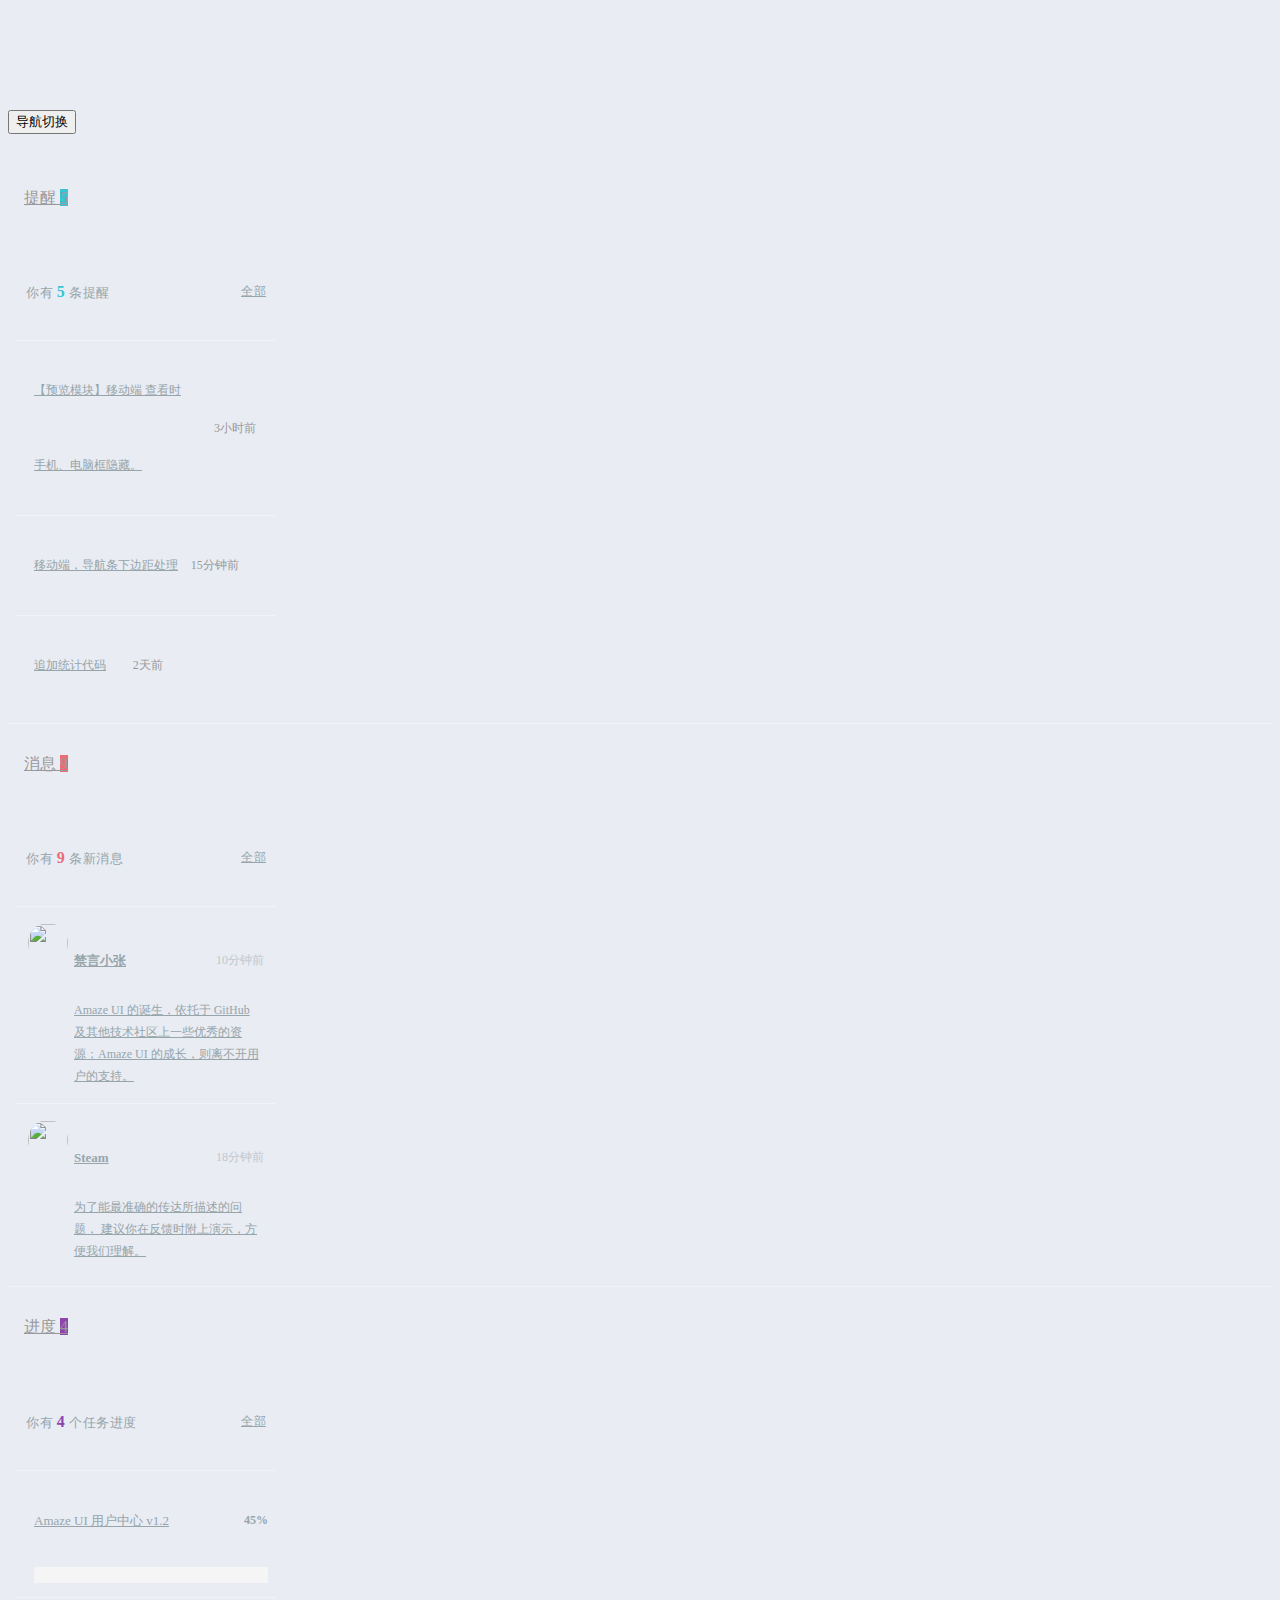
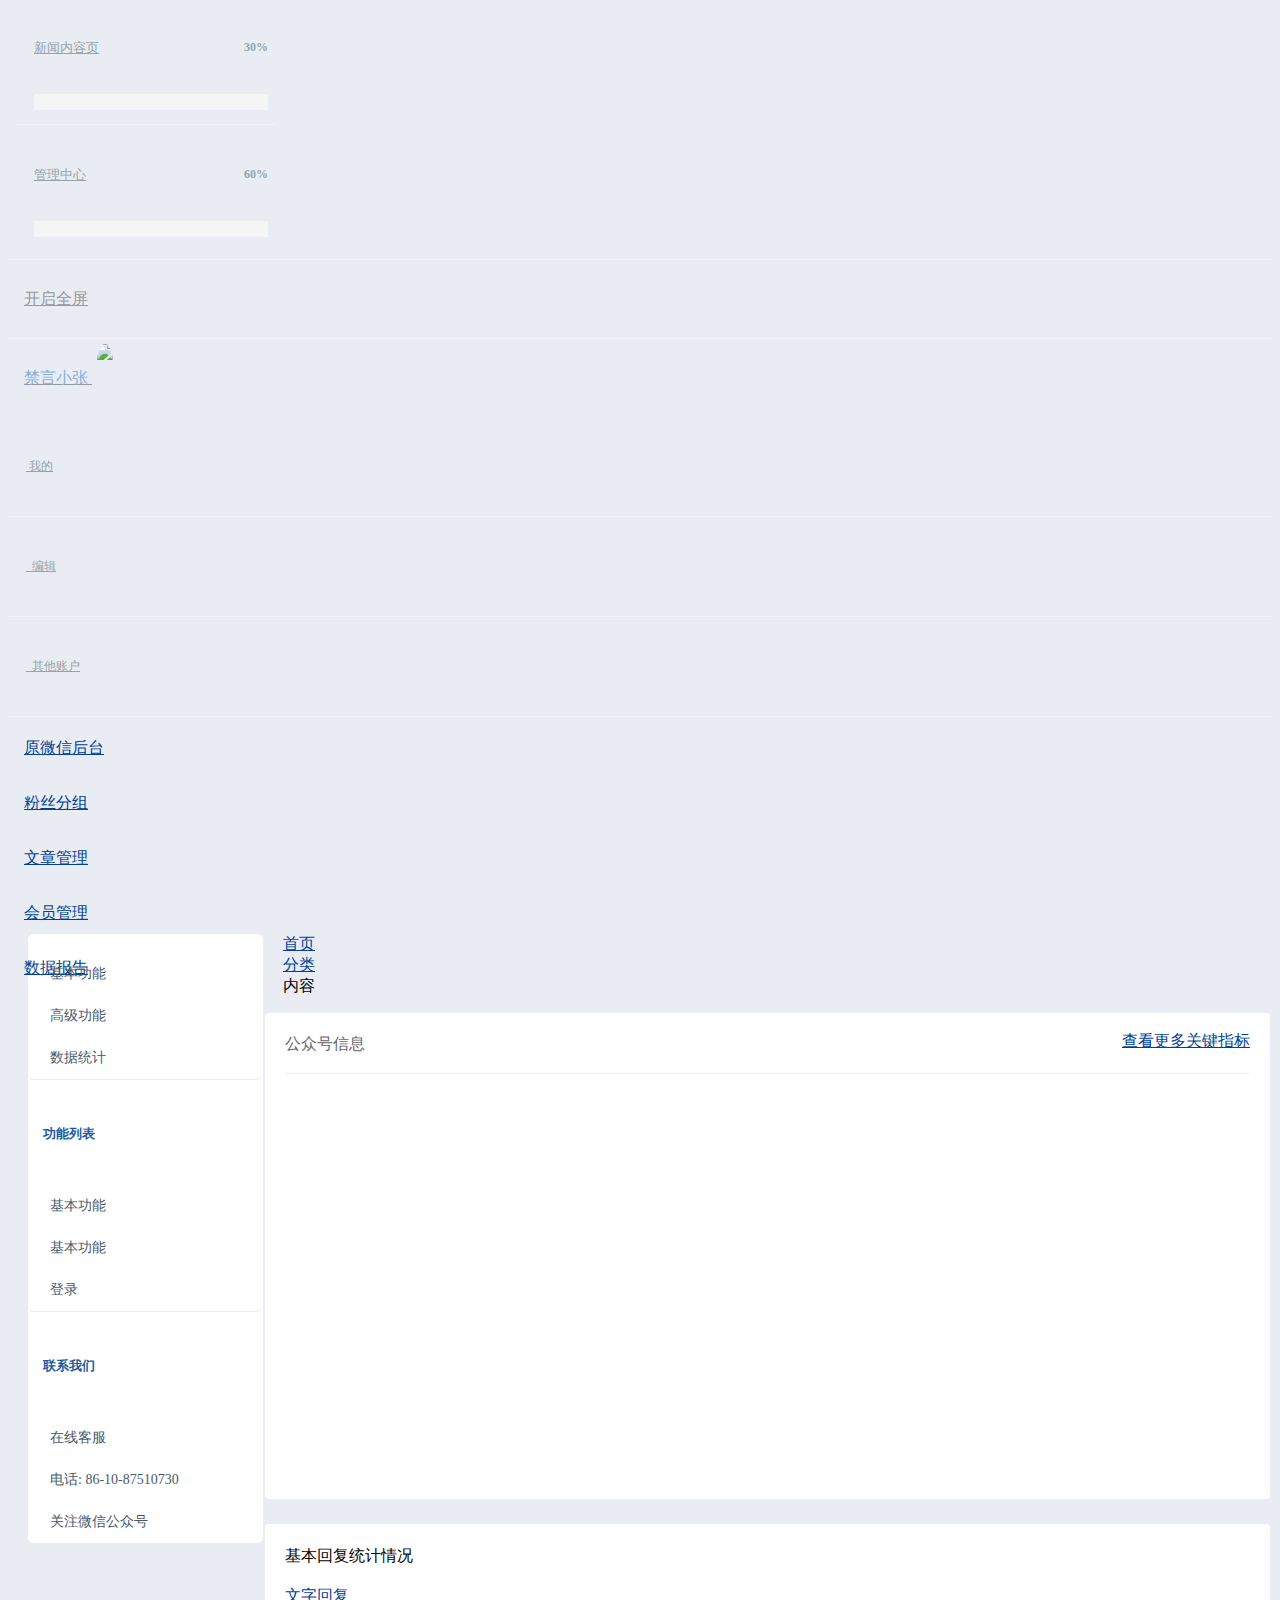
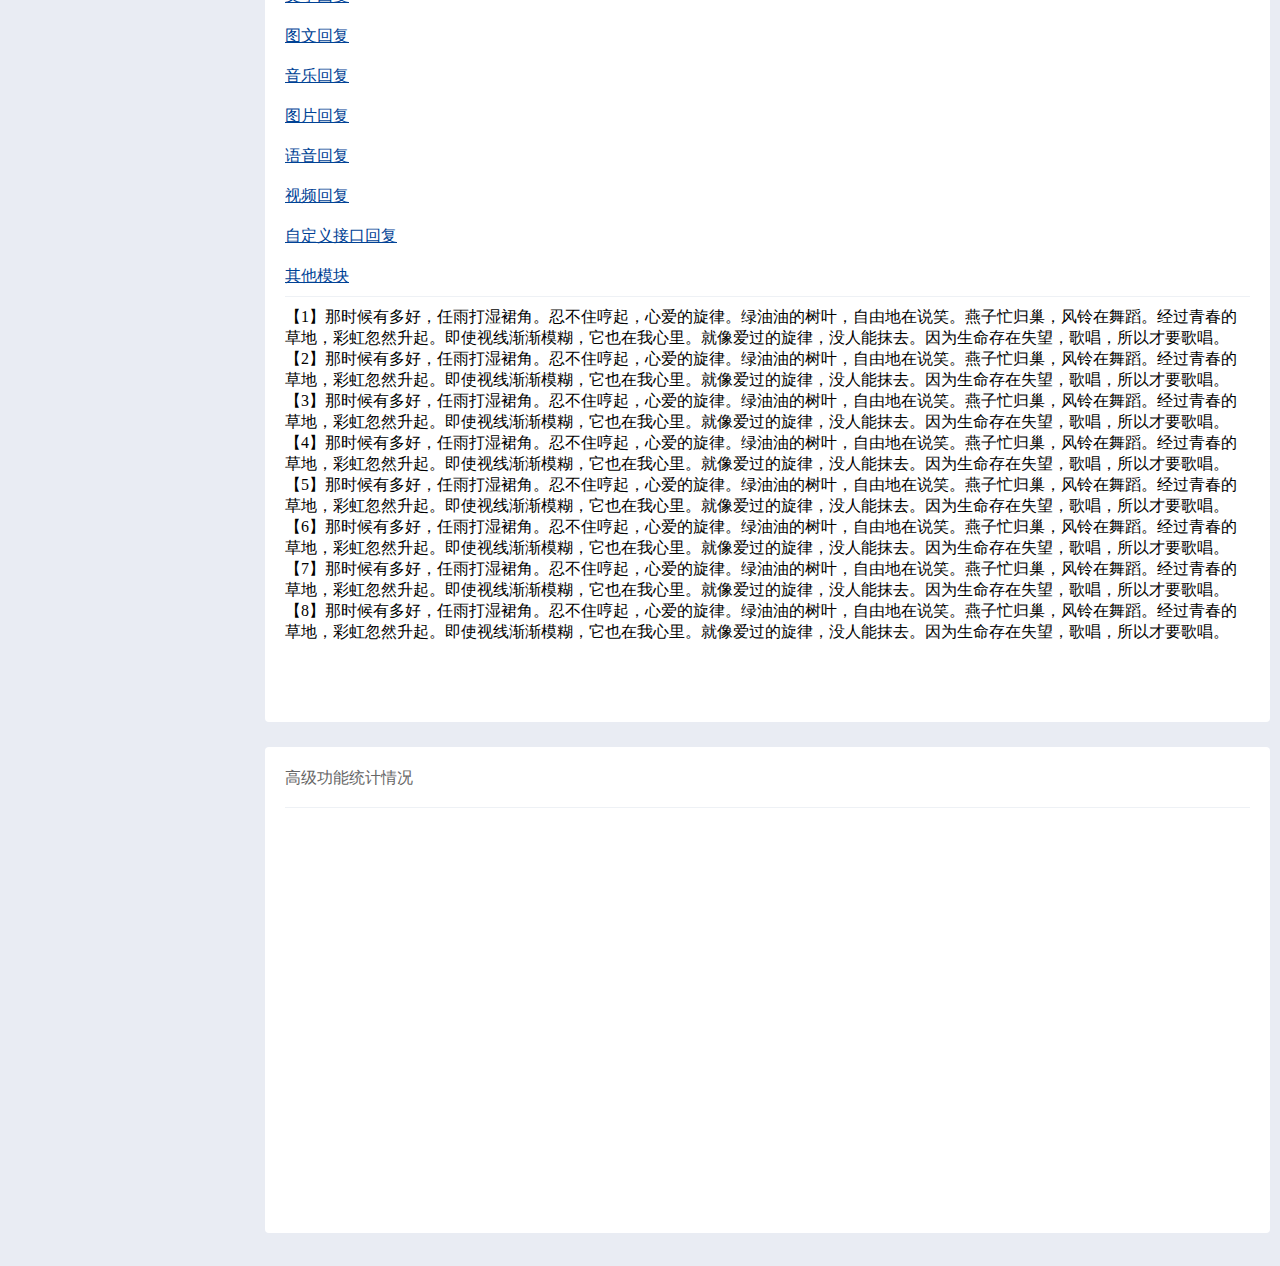
==== admin/index.html @ 41ed24cd "细节调整" ====
<!doctype html>
<html>

	<head>
		<meta charset="utf-8">
		<meta http-equiv="X-UA-Compatible" content="IE=edge">
		<title>Amaze UI Admin index Examples</title>
		<meta name="description" content="这是一个 index 页面">
		<meta name="keywords" content="index">
		<meta name="viewport" content="width=device-width, initial-scale=1">
		<meta name="renderer" content="webkit">
		<meta http-equiv="Cache-Control" content="no-siteapp" />
		<link rel="icon" type="image/png" href="assets/i/favicon.png">
		<link rel="apple-touch-icon-precomposed" href="assets/i/app-icon72x72@2x.png">
		<meta name="apple-mobile-web-app-title" content="Amaze UI" />
		<link rel="stylesheet" href="assets/css/amazeui.min.css" />
		<link rel="stylesheet" href="assets/css/admin.css">
		<link rel="stylesheet" href="assets/css/app.css">
		<script src="assets/js/echarts.min.js"></script>
		<style>
			.tpl-page-header-fixed {
				margin-top: 122px;
			}
			
			.nav-list-style {
				height: 52px;
				line-height: 52px;
			}
			
			.am-nav>li>a {
				position: relative;
				display: block;
				padding: .1em 1em;
				border-radius: 0;
				font-size: 16px;
			}
			
			.am-nav>li>a:hover {
				color: #004295;
				/*background-color: #3598dc;*/
				border-bottom: 3px solid #1A5BA1;
			}
			
			.tpl-left-nav-wrapper {
				background-color: white;
				margin-top: 20px;
				border-bottom: 1px solid #eee;
				box-shadow: inset 0 1px 0 rgba(255, 255, 255, 0.1);
				border-bottom-left-radius: inherit;
				border-bottom-right-radius: inherit;
			}
			
			.tpl-left-nav {}
			
			.tpl-left-nav-title {}
			
			.am-tabs-default .am-tabs-nav {
				line-height: 40px;
				background-color: white;
			}
		</style>
	</head>

	<body data-type="index">

		<header class="am-topbar  admin-header">
			<div class="am-topbar-brand">
				<a href="javascript:;" class="tpl-logo">
					<img src="assets/img/logo.png" alt="">
				</a>
			</div>
			<div class="am-icon-list tpl-header-nav-hover-ico am-fl am-margin-right">

			</div>

			<button class="am-topbar-btn am-topbar-toggle am-btn am-btn-sm am-btn-success am-show-sm-only" data-am-collapse="{target: '#topbar-collapse'}"><span class="am-sr-only">导航切换</span> <span class="am-icon-bars"></span></button>

			<div class="am-collapse am-topbar-collapse" id="topbar-collapse">

				<ul class="am-nav am-nav-pills am-topbar-nav am-topbar-right admin-header-list tpl-header-list">
					<li class="am-dropdown" data-am-dropdown data-am-dropdown-toggle>
						<a class="am-dropdown-toggle tpl-header-list-link" href="javascript:;">
							<span class="am-icon-bell-o"></span> 提醒 <span class="am-badge tpl-badge-success am-round">5</span></span>
						</a>
						<ul class="am-dropdown-content tpl-dropdown-content">
							<li class="tpl-dropdown-content-external">
								<h3>你有 <span class="tpl-color-success">5</span> 条提醒</h3>
								<a href="###">全部</a>
							</li>
							<li class="tpl-dropdown-list-bdbc">
								<a href="#" class="tpl-dropdown-list-fl"><span class="am-icon-btn am-icon-plus tpl-dropdown-ico-btn-size tpl-badge-success"></span> 【预览模块】移动端 查看时 手机、电脑框隐藏。</a>
								<span class="tpl-dropdown-list-fr">3小时前</span>
							</li>
							<li class="tpl-dropdown-list-bdbc">
								<a href="#" class="tpl-dropdown-list-fl"><span class="am-icon-btn am-icon-check tpl-dropdown-ico-btn-size tpl-badge-danger"></span> 移动端，导航条下边距处理</a>
								<span class="tpl-dropdown-list-fr">15分钟前</span>
							</li>
							<li class="tpl-dropdown-list-bdbc">
								<a href="#" class="tpl-dropdown-list-fl"><span class="am-icon-btn am-icon-bell-o tpl-dropdown-ico-btn-size tpl-badge-warning"></span> 追加统计代码</a>
								<span class="tpl-dropdown-list-fr">2天前</span>
							</li>
						</ul>
					</li>
					<li class="am-dropdown" data-am-dropdown data-am-dropdown-toggle>
						<a class="am-dropdown-toggle tpl-header-list-link" href="javascript:;">
							<span class="am-icon-comment-o"></span> 消息 <span class="am-badge tpl-badge-danger am-round">9</span></span>
						</a>
						<ul class="am-dropdown-content tpl-dropdown-content">
							<li class="tpl-dropdown-content-external">
								<h3>你有 <span class="tpl-color-danger">9</span> 条新消息</h3>
								<a href="###">全部</a>
							</li>
							<li>
								<a href="#" class="tpl-dropdown-content-message">
									<span class="tpl-dropdown-content-photo">
                      <img src="assets/img/user02.png" alt=""> </span>
									<span class="tpl-dropdown-content-subject">
                      <span class="tpl-dropdown-content-from"> 禁言小张 </span>
									<span class="tpl-dropdown-content-time">10分钟前 </span>
									</span>
									<span class="tpl-dropdown-content-font"> Amaze UI 的诞生，依托于 GitHub 及其他技术社区上一些优秀的资源；Amaze UI 的成长，则离不开用户的支持。 </span>
								</a>
								<a href="#" class="tpl-dropdown-content-message">
									<span class="tpl-dropdown-content-photo">
                      <img src="assets/img/user03.png" alt=""> </span>
									<span class="tpl-dropdown-content-subject">
                      <span class="tpl-dropdown-content-from"> Steam </span>
									<span class="tpl-dropdown-content-time">18分钟前</span>
									</span>
									<span class="tpl-dropdown-content-font"> 为了能最准确的传达所描述的问题， 建议你在反馈时附上演示，方便我们理解。 </span>
								</a>
							</li>

						</ul>
					</li>
					<li class="am-dropdown" data-am-dropdown data-am-dropdown-toggle>
						<a class="am-dropdown-toggle tpl-header-list-link" href="javascript:;">
							<span class="am-icon-calendar"></span> 进度 <span class="am-badge tpl-badge-primary am-round">4</span></span>
						</a>
						<ul class="am-dropdown-content tpl-dropdown-content">
							<li class="tpl-dropdown-content-external">
								<h3>你有 <span class="tpl-color-primary">4</span> 个任务进度</h3>
								<a href="###">全部</a>
							</li>
							<li>
								<a href="javascript:;" class="tpl-dropdown-content-progress">
									<span class="task">
                        <span class="desc">Amaze UI 用户中心 v1.2 </span>
									<span class="percent">45%</span>
									</span>
									<span class="progress">
                        <div class="am-progress tpl-progress am-progress-striped"><div class="am-progress-bar am-progress-bar-success" style="width:45%"></div></div>
                    </span>
								</a>
							</li>
							<li>
								<a href="javascript:;" class="tpl-dropdown-content-progress">
									<span class="task">
                        <span class="desc">新闻内容页 </span>
									<span class="percent">30%</span>
									</span>
									<span class="progress">
                       <div class="am-progress tpl-progress am-progress-striped"><div class="am-progress-bar am-progress-bar-secondary" style="width:30%"></div></div>
                    </span>
								</a>
							</li>
							<li>
								<a href="javascript:;" class="tpl-dropdown-content-progress">
									<span class="task">
                        <span class="desc">管理中心 </span>
									<span class="percent">60%</span>
									</span>
									<span class="progress">
                        <div class="am-progress tpl-progress am-progress-striped"><div class="am-progress-bar am-progress-bar-warning" style="width:60%"></div></div>
                    </span>
								</a>
							</li>

						</ul>
					</li>
					<li class="am-hide-sm-only">
						<a href="javascript:;" id="admin-fullscreen" class="tpl-header-list-link"><span class="am-icon-arrows-alt"></span> <span class="admin-fullText">开启全屏</span></a>
					</li>

					<li class="am-dropdown" data-am-dropdown data-am-dropdown-toggle>
						<a class="am-dropdown-toggle tpl-header-list-link" href="javascript:;">
							<span class="tpl-header-list-user-nick">禁言小张</span><span class="tpl-header-list-user-ico"> <img src="assets/img/user01.png"></span>
						</a>
						<ul class="am-dropdown-content">
							<li>
								<a href="#"><span class="am-icon-user-secret"></span>&nbsp;我的</a>
							</li>
							<li>
								<a href="#"><span class="am-icon-cog"></span>&nbsp; 编辑</a>
							</li>
							<li>
								<a href="#"><span class="am-icon-users"></span>&nbsp; 其他账户</a>
							</li>
						</ul>
					</li>
					<li>
						<a href="###" class="tpl-header-list-link"><span class="am-icon-sign-out tpl-header-list-ico-out-size"></span></a>
					</li>
				</ul>

				<!--nav-->
				<div class="nav-contain">
					<div class="nav-inner">
						<ul class="am-nav  am-u-md-12 am-topbar-brand am-nav-pills nav-list-style">
							<li class="">
								<a href="../index.html">原微信后台</a>
							</li>
							<li>
								<a href="#">粉丝分组</a>

							</li>
							<li>
								<a href="./example.html">文章管理</a>
							</li>
							<li>
								<a href="./solution.html">会员管理</a>
							</li>
							<li>
								<a href="./news.html">数据报告</a>
								<!-- sub-menu start-->

								<!-- sub-menu end-->
							</li>

						</ul>
					</div>
				</div>
				<!--nav-->
			</div>

		</header>

		<div class="tpl-page-container tpl-page-header-fixed">
			<div class=" tpl-left-nav tpl-left-nav-hover">
				<div class="tpl-left-nav-wrapper">

					<div class="tpl-left-nav-list">
						<ul class="tpl-left-nav-menu">
							<li class="tpl-left-nav-item">
								<a href="javascript:;" class="nav-link tpl-left-nav-link-list">
									<i class="am-icon-gears" style="color: #3774AD;"></i>
									<span>基本功能</span>
									<i class="am-icon-angle-right tpl-left-nav-more-ico am-fr am-margin-right"></i>
								</a>
								<ul class="tpl-left-nav-sub-menu">
									<li>
										<a href="table-font-list.html">
											<i class="am-icon-file-text-o" style="color: #1283c8;"></i>
											<span>文字回复</span>

										</a>
										<a href="table-font-list.html">
											<i class="am-icon-paste" style="color: #1283c8;"></i>
											<span>图文回复</span>

										</a>
										<a href="table-font-list.html">
											<i class="am-icon-music" style="color: #1283c8;"></i>
											<span>音乐回复</span>

										</a>
										<a href="table-font-list.html">
											<i class="am-icon-file-image-o" style="color: #1283c8;"></i>
											<span>图片回复</span>

										</a>
										<a href="table-font-list.html">
											<i class="am-icon-file-audio-o" style="color: #1283c8;"></i>
											<span>语音回复</span>

										</a>
										<a href="table-font-list.html">
											<i class="am-icon-file-movie-o" style="color: #1283c8;"></i>
											<span>视频回复</span>

										</a>
										<a href="table-font-list.html">
											<i class="am-icon-gear" style="color: #1283c8;"></i>
											<span>自定义接口回复</span>

										</a>
										<a href="table-font-list.html">
											<i class="am-icon-table" style="color: #1283c8;"></i>
											<span>文字表格</span>

										</a>

									</li>
								</ul>
							</li>

							<li class="tpl-left-nav-item">
								<a href="javascript:;" class="nav-link tpl-left-nav-link-list">
									<i class="am-icon-suitcase" style="color: #3774AD;"></i>
									<span>高级功能</span>
									<i class="am-icon-angle-right tpl-left-nav-more-ico am-fr am-margin-right"></i>
								</a>
								<ul class="tpl-left-nav-sub-menu">
									<li>
										<a href="table-font-list.html">
											<i class="am-icon-file-text-o"></i>
											<span>文字回复</span>

										</a>
										<a href="table-font-list.html">
											<i class="am-icon-paste"></i>
											<span>图文回复</span>

										</a>
										<a href="table-font-list.html">
											<i class="am-icon-music"></i>
											<span>音乐回复</span>

										</a>
										<a href="table-font-list.html">
											<i class="am-icon-file-image-o"></i>
											<span>图片回复</span>

										</a>
										<a href="table-font-list.html">
											<i class="am-icon-file-audio-o"></i>
											<span>语音回复</span>

										</a>
										<a href="table-font-list.html">
											<i class="am-icon-file-movie-o"></i>
											<span>视频回复</span>

										</a>
										<a href="table-font-list.html">
											<i class="am-icon-gear"></i>
											<span>自定义接口回复</span>

										</a>
										<a href="table-font-list.html">
											<i class="am-icon-table"></i>
											<span>文字表格</span>

										</a>

									</li>
								</ul>
							</li>

							<li class="tpl-left-nav-item">
								<a href="login.html" class="nav-link tpl-left-nav-link-list">
									<i class="am-icon-pie-chart" style="color: #3774AD;"></i>
									<span>数据统计</span>

								</a>
							</li>
						</ul>
					</div>
				</div>
				<div class="tpl-left-nav-wrapper">
					<div class="tpl-left-nav-title">
						功能列表
					</div>
					<div class="tpl-left-nav-list">
						<ul class="tpl-left-nav-menu">
							<li class="tpl-left-nav-item">
								<a href="javascript:;" class="nav-link tpl-left-nav-link-list">
									<i class="am-icon-gears"></i>
									<span>基本功能</span>
									<i class="am-icon-angle-right tpl-left-nav-more-ico am-fr am-margin-right"></i>
								</a>
								<ul class="tpl-left-nav-sub-menu">
									<li>
										<a href="table-font-list.html">
											<i class="am-icon-file-text-o"></i>
											<span>文字回复</span>

										</a>
										<a href="table-font-list.html">
											<i class="am-icon-paste"></i>
											<span>图文回复</span>

										</a>
										<a href="table-font-list.html">
											<i class="am-icon-music"></i>
											<span>音乐回复</span>

										</a>
										<a href="table-font-list.html">
											<i class="am-icon-file-image-o"></i>
											<span>图片回复</span>

										</a>
										<a href="table-font-list.html">
											<i class="am-icon-file-audio-o"></i>
											<span>语音回复</span>

										</a>
										<a href="table-font-list.html">
											<i class="am-icon-file-movie-o"></i>
											<span>视频回复</span>

										</a>
										<a href="table-font-list.html">
											<i class="am-icon-gear"></i>
											<span>自定义接口回复</span>

										</a>
										<a href="table-font-list.html">
											<i class="am-icon-table"></i>
											<span>文字表格</span>

										</a>

									</li>
								</ul>
							</li>

							<li class="tpl-left-nav-item">
								<a href="javascript:;" class="nav-link tpl-left-nav-link-list">
									<i class="am-icon-gears"></i>
									<span>基本功能</span>
									<i class="am-icon-angle-right tpl-left-nav-more-ico am-fr am-margin-right"></i>
								</a>
								<ul class="tpl-left-nav-sub-menu">
									<li>
										<a href="table-font-list.html">
											<i class="am-icon-file-text-o"></i>
											<span>文字回复</span>

										</a>
										<a href="table-font-list.html">
											<i class="am-icon-paste"></i>
											<span>图文回复</span>

										</a>
										<a href="table-font-list.html">
											<i class="am-icon-music"></i>
											<span>音乐回复</span>

										</a>
										<a href="table-font-list.html">
											<i class="am-icon-file-image-o"></i>
											<span>图片回复</span>

										</a>
										<a href="table-font-list.html">
											<i class="am-icon-file-audio-o"></i>
											<span>语音回复</span>

										</a>
										<a href="table-font-list.html">
											<i class="am-icon-file-movie-o"></i>
											<span>视频回复</span>

										</a>
										<a href="table-font-list.html">
											<i class="am-icon-gear"></i>
											<span>自定义接口回复</span>

										</a>
										<a href="table-font-list.html">
											<i class="am-icon-table"></i>
											<span>文字表格</span>

										</a>

									</li>
								</ul>
							</li>

							<li class="tpl-left-nav-item">
								<a href="login.html" class="nav-link tpl-left-nav-link-list">
									<i class="am-icon-key"></i>
									<span>登录</span>

								</a>
							</li>
						</ul>
					</div>
				</div>

				<div class="tpl-left-nav-wrapper">
					<div class="tpl-left-nav-title">
						联系我们
					</div>
					<div class="tpl-left-nav-list">
						<ul class="tpl-left-nav-menu">
							<li class="tpl-left-nav-item">
								<a href="javascript:;" class="nav-link tpl-left-nav-link-list">
									<i class="am-icon-stethoscope am-success" style="color:#44b549 ;"></i>
									<span>在线客服</span>
									<i class="am-icon-angle-right tpl-left-nav-more-ico am-fr am-margin-right"></i>
								</a>

							</li>

							<li class="tpl-left-nav-item">
								<a href="javascript:;" class="nav-link tpl-left-nav-link-list">
									<i class="am-icon-phone-square am-secondary" style="color: #0171bc;"></i>
									<span>电话: 86-10-87510730 </span>
									<i class="am-icon-angle-right tpl-left-nav-more-ico am-fr am-margin-right"></i>
								</a>

							</li>
							<li class="tpl-left-nav-item">
								<a href="javascript:;" class="nav-link tpl-left-nav-link-list am-success ">
									<i class="am-success am-icon-weixin " style="color:#44b549;"></i>
									<span>关注微信公众号</span>
									<i class="am-icon-angle-right tpl-left-nav-more-ico am-fr am-margin-right"></i>
								</a>

							</li>

							</li>
						</ul>
					</div>
				</div>

			</div>

			<div class="tpl-content-wrapper">

				<ol class="am-breadcrumb">
					<li>
						<a href="#" class="am-icon-home">首页</a>
					</li>
					<li>
						<a href="#">分类</a>
					</li>
					<li class="am-active">内容</li>
				</ol>

				<!--内容区域第一块-->
				<div class="row">
					<div class="am-u-md-12 am-u-sm-12 row-mb">
						<div class="tpl-portlet">
							<div class="tpl-portlet-title">
								<div class="tpl-caption  ">
									<i class="am-icon-wechat" style="color:#44b549;"></i>
									<span> 公众号信息</span>
								</div>
								<div class="actions">
									<ul class="">
										<li>
											<a href="">查看更多关键指标 <i class="am-icon-angle-right fa-lg"></i></a>
										</li>

									</ul>
								</div>
							</div>

							<!--统计图表插入点-->
							<div class="form-content" style="height: 400px;">

							</div>
							<!--统计图表插入点-->
						</div>
					</div>

				</div>
				<!--内容区域第一块-->

				<!--内容区域第二块-->
					<div class="row">
					<div class="am-u-md-12 am-u-sm-12 row-mb">
						<div class="tpl-portlet">
							<div class="">
								<div class="  ">

								</div>
								<div data-am-widget="tabs" class="am-tabs am-tabs-default ">
									<ul class="am-tabs-nav am-cf tpl-portlet-title ">
										<li class="am-active am-text-left">
											<i class="am-icon-commenting" style="color:#44b549;"></i>
											<span>基本回复统计情况</span>
										</li>
										<li class="am-active">
											<a href="[data-tab-panel-0]">文字回复</a>
										</li>
										<li class="">
											<a href="[data-tab-panel-1]">图文回复</a>
										</li>
										<li class="">
											<a href="[data-tab-panel-2]">音乐回复</a>
										</li>
										<li class="">
											<a href="[data-tab-panel-3]">图片回复</a>
										</li>
										<li class="">
											<a href="[data-tab-panel-4]">语音回复</a>
										</li>
										<li class="">
											<a href="[data-tab-panel-5]">视频回复</a>
										</li>
										<li class="">
											<a href="[data-tab-panel-6]">自定义接口回复</a>
										</li>
										<li class="">
											<a href="[data-tab-panel-7]">其他模块</a>
										</li>
									</ul>
									<div class="am-tabs-bd " style="height: 400px; border: none;">
										<div data-tab-panel-0 class="am-tab-panel am-active">
											【1】那时候有多好，任雨打湿裙角。忍不住哼起，心爱的旋律。绿油油的树叶，自由地在说笑。燕子忙归巢，风铃在舞蹈。经过青春的草地，彩虹忽然升起。即使视线渐渐模糊，它也在我心里。就像爱过的旋律，没人能抹去。因为生命存在失望，歌唱，所以才要歌唱。
										</div>
										<div data-tab-panel-1 class="am-tab-panel ">
											【2】那时候有多好，任雨打湿裙角。忍不住哼起，心爱的旋律。绿油油的树叶，自由地在说笑。燕子忙归巢，风铃在舞蹈。经过青春的草地，彩虹忽然升起。即使视线渐渐模糊，它也在我心里。就像爱过的旋律，没人能抹去。因为生命存在失望，歌唱，所以才要歌唱。
										</div>
										<div data-tab-panel-2 class="am-tab-panel ">
											【3】那时候有多好，任雨打湿裙角。忍不住哼起，心爱的旋律。绿油油的树叶，自由地在说笑。燕子忙归巢，风铃在舞蹈。经过青春的草地，彩虹忽然升起。即使视线渐渐模糊，它也在我心里。就像爱过的旋律，没人能抹去。因为生命存在失望，歌唱，所以才要歌唱。
										</div>
										<div data-tab-panel-3 class="am-tab-panel ">
											【4】那时候有多好，任雨打湿裙角。忍不住哼起，心爱的旋律。绿油油的树叶，自由地在说笑。燕子忙归巢，风铃在舞蹈。经过青春的草地，彩虹忽然升起。即使视线渐渐模糊，它也在我心里。就像爱过的旋律，没人能抹去。因为生命存在失望，歌唱，所以才要歌唱。
										</div>
										<div data-tab-panel-4 class="am-tab-panel ">
											【5】那时候有多好，任雨打湿裙角。忍不住哼起，心爱的旋律。绿油油的树叶，自由地在说笑。燕子忙归巢，风铃在舞蹈。经过青春的草地，彩虹忽然升起。即使视线渐渐模糊，它也在我心里。就像爱过的旋律，没人能抹去。因为生命存在失望，歌唱，所以才要歌唱。
										</div>
										<div data-tab-panel-5 class="am-tab-panel ">
											【6】那时候有多好，任雨打湿裙角。忍不住哼起，心爱的旋律。绿油油的树叶，自由地在说笑。燕子忙归巢，风铃在舞蹈。经过青春的草地，彩虹忽然升起。即使视线渐渐模糊，它也在我心里。就像爱过的旋律，没人能抹去。因为生命存在失望，歌唱，所以才要歌唱。
										</div>
										<div data-tab-panel-6 class="am-tab-panel ">
											【7】那时候有多好，任雨打湿裙角。忍不住哼起，心爱的旋律。绿油油的树叶，自由地在说笑。燕子忙归巢，风铃在舞蹈。经过青春的草地，彩虹忽然升起。即使视线渐渐模糊，它也在我心里。就像爱过的旋律，没人能抹去。因为生命存在失望，歌唱，所以才要歌唱。
										</div>
										<div data-tab-panel-7 class="am-tab-panel ">
											【8】那时候有多好，任雨打湿裙角。忍不住哼起，心爱的旋律。绿油油的树叶，自由地在说笑。燕子忙归巢，风铃在舞蹈。经过青春的草地，彩虹忽然升起。即使视线渐渐模糊，它也在我心里。就像爱过的旋律，没人能抹去。因为生命存在失望，歌唱，所以才要歌唱。
										</div>

									</div>
								</div>
							</div>
						</div>

					</div>
					
				</div>
                <!--内容区域第二块-->
	
				
				
				
				<!--内容区域第三块-->
                    <div class="row">
					<div class="am-u-md-12 am-u-sm-12 row-mb">
						<div class="tpl-portlet">
							<div class="tpl-portlet-title">
								<div class="tpl-caption  ">
									<i class="am-icon-suitcase" style="color:#44b549;"></i>
									<span> 高级功能统计情况</span>
								</div>
								
							</div>

							<!--统计图表插入点-->
							<div class="form-content" style="height: 400px;">

							</div>
							<!--统计图表插入点-->
						</div>
					</div>

				</div>
				<!--内容区域第三块-->
				
			</div>

		</div>

		<script src="assets/js/jquery.min.js"></script>
		<script src="assets/js/amazeui.min.js"></script>
		<script src="assets/js/iscroll.js"></script>
		<script src="assets/js/app.js"></script>
	</body>

</html>
---- admin/assets/css/app.css ----
/* Write your styles */

html,
body {
    background: #e9ecf3;
    overflow: inherit;
}

ul,
li {
    margin: 0;
    padding: 0;
    list-style: none;
}

input {
    border: none;
}

a {
    color: #004295;
}

a:hover {
    cursor: pointer;
    color: #23527c;
}

.am-breadcrumb {
    padding: 0;
    margin-top: 10px;
}

.am-topbar-inverse {
    background: #fff;
    border-color: #e9ecf3;
}

.am-topbar-brand {
    color: #337ab7;
    margin-right: 20px;
}

.am-topbar-brand {
    height: 75px;
    line-height: 75px;
}

.am-topbar {
    min-height: 75px;
    line-height: 75px;
}

.am-topbar-inverse .am-topbar-nav>li>a {
    height: 75px;
    line-height: 75px;
    padding: 0 12px;
}

.am-topbar-inverse .am-topbar-nav>li>a:focus,
.am-topbar-inverse .am-topbar-nav>li>a:hover {
    background: none;
    color: initial;
}

.am-topbar-inverse .am-topbar-nav>li>a:after {
    border-bottom: none;
}

.am-topbar-inverse .am-topbar-nav>li>a:focus:after,
.am-topbar-inverse .am-topbar-nav>li>a:hover:after {
    border-bottom: none;
}

.am-topbar-inverse .am-topbar-nav>li>a {}

.am-nav-pills>li+li {
    margin-left: 0;
}

.am-topbar-inverse .am-topbar-nav>li.am-active>a,
.am-topbar-inverse .am-topbar-nav>li.am-active>a:focus,
.am-topbar-inverse .am-topbar-nav>li.am-active>a:hover {
    background-color: #f9fafc;
}

ul.am-dropdown-content>li>a:focus,
ul.am-dropdown-content>li>a:hover {
    background: none;
}

ul.am-dropdown-content>li>a {
    color: #96a5aa;
    padding: 12px 8px 12px 18px;
    white-space: initial;
    font-size: 12px;
    display: table-cell;
}

.admin-sidebar-list li a {
    color: #485a6a;
    font-size: 14px;
}

.tpl-color-success {
    color: #36c6d3;
}

.tpl-color-danger {
    color: #ed6b75;
}

.tpl-color-warning {
    color: #F1C40F;
}

.tpl-color-primary {
    color: #8E44AD;
}

.tpl-badge-success {
    background-color: #36c6d3!important;
}

.tpl-badge-danger {
    background-color: #ed6b75!important;
}

.tpl-badge-warning {
    background-color: #F1C40F!important;
}

.tpl-badge-primary {
    background-color: #8E44AD!important;
}

.tpl-header-list li {
    color: #999;
    border-bottom: 1px solid #F1F4F7;
}

.tpl-header-list li:last-child {
    border-bottom: none;
}

.tpl-header-list li:hover {
    background: #f9fafc;
}

.tpl-header-list-link {
    color: #999!important;
}

.tpl-header-list-user-nick {
    color: #7FB0DA;
}

.tpl-header-list-user-nick {
    color: #7FB0DA;
}

.tpl-header-list-user-ico img {
    margin-left: 5px;
    margin-top: -4px;
    height: 39px;
    display: inline-block;
    border-radius: 50%;
}

.tpl-header-list-ico-out-size {
    font-size: 16px;
}

ul.tpl-dropdown-content {
    width: 260px;
    padding: 8px;
}

ul.tpl-dropdown-content li>a.tpl-dropdown-content-message {
    padding: 16px 12px;
    display: block;
    border-bottom: 1px solid #F1F4F7;
}

ul.tpl-dropdown-content li>a.tpl-dropdown-content-message:last-child {
    border-bottom: none;
}

.tpl-dropdown-content-photo {
    float: left;
    margin: 0 6px 6px 0;
}

.tpl-dropdown-content-photo img {
    height: 40px;
    width: 40px;
    -webkit-border-radius: 50%!important;
    -moz-border-radius: 50%!important;
    -ms-border-radius: 50%!important;
    -o-border-radius: 50%!important;
    border-radius: 50%!important;
}

.tpl-dropdown-content-subject {
    display: block;
    margin-left: 46px;
}

.tpl-dropdown-content-external {
    display: block;
    overflow: hidden;
    padding: 10px;
    letter-spacing: .5px;
    border-bottom: 1px solid #F1F4F7;
}

.tpl-dropdown-content-external a {
    padding: 0!important;
    display: block!important;
    float: right;
    clear: none!important;
}

.tpl-dropdown-content-external h3 {
    margin: 0;
    padding: 0;
    font-size: 13px;
    color: #96a5aa;
    font-weight: normal;
    /*display: inline-block;*/
    float: left;
}

.tpl-dropdown-content-external h3 span {
    font-weight: 600;
    font-size: 16px;
}

.tpl-dropdown-content-from {
    font-size: 13px;
    font-weight: 600;
}

.tpl-dropdown-content-time {
    font-size: 12px;
    font-weight: 400;
    opacity: .5;
    filter: alpha(opacity=50);
    float: right;
}

.tpl-dropdown-content-font {
    display: block!important;
    font-size: 12px;
    line-height: 22px;
    margin-left: 46px;
}

.tpl-dropdown-ico-btn-size {
    width: 18px;
    height: 18px;
    line-height: 18px;
    font-size: 8px;
    color: #fff;
}

.tpl-dropdown-list-fl {
    width: 70%;
    position: relative;
}

.tpl-dropdown-list-fr {
    width: 30%;
    display: table-cell;
    font-size: 12px;
    text-align: right;
    line-height: initial;
    vertical-align: middle;
    padding-right: 20px;
}

.tpl-dropdown-list-bdbc {
    border-bottom: 1px solid #F1F4F7;
}

.tpl-dropdown-list-bdbc:last-child {
    border-bottom: none;
}

.tpl-logo {
    display: inline-block;
    vertical-align: middle;
    margin-top: -5px;
    padding-left: 18px;
    width: 160px;
}

.tpl-logo img {
    display: block;
    width: 100%;
}

.tpl-dropdown-content .task {
    margin-bottom: 5px;
}

.tpl-dropdown-content .desc {
    font-size: 13px;
    font-weight: 300;
}

.tpl-dropdown-content .percent {
    float: right;
    font-weight: 600;
    display: inline-block;
}

.tpl-dropdown-content-progress {
    display: block!important;
}

.tpl-dropdown-content .progress {
    display: block;
    background-color: #f5f5f5;
    margin: 8px 0 2px;
}

.tpl-progress {
    height: 16px;
    margin-bottom: 0;
}

.tpl-dropdown-content .progress-bar {
    float: left;
    width: 0%;
    height: 100%;
    font-size: 12px;
    line-height: 20px;
    color: #fff;
    text-align: center;
    background-color: #337ab7;
    -webkit-box-shadow: inset 0 -1px 0 rgba(0, 0, 0, 0.15);
    box-shadow: inset 0 -1px 0 rgba(0, 0, 0, 0.15);
    -webkit-transition: width 0.6s ease;
    -o-transition: width 0.6s ease;
    transition: width 0.6s ease;
}

.tpl-page-container {
    margin: 0;
    padding: 20px 20px 0;
}

.tpl-page-header-fixed {
    margin-top: 75px;
}

.tpl-navbar-collapse {
    width: 235px;
    float: left;
    background: #fff;
    border-radius: 6px;
    box-shadow: inset 0 1px 0 rgba(255, 255, 255, 0.1);
    padding-bottom: 20px;
}

.admin-offcanvas-bar {
    border-radius: 2px;
    overflow: hidden;
}

.tpl-page-container-nav-heading {
    height: 50px;
    padding: 25px 15px 10px;
    color: #5C9ACF;
    font-size: 13px;
    font-weight: 600;
}

.admin-sidebar-sub {
    background: none;
    padding-left: 0;
}

.admin-sidebar-list .admin-sidebar-sub li {
    padding-left: 0;
}

.admin-sidebar-sub li:first-child {
    border-top: none;
}

.admin-sidebar-list li {
    position: relative;
    border: none;
    padding-left: 24px;
    border-left: 3px solid #fff;
}

.admin-sidebar-list .admin-parent li {}

.tpl-page-container-ico {
    font-size: 20px;
    position: absolute;
    top: 6px;
    left: 18px;
    padding-right: 10px;
    color: #a7bdcd;
}

.tpl-sidebar-list {}

.tpl-sidebar-list li.tpl-sidebar-list-hover:hover a,
.tpl-sidebar-list li.tpl-sidebar-list-hover.active a {
    color: #5b9bd1;
}

.tpl-sidebar-list li.tpl-sidebar-list-hover:hover .tpl-page-container-ico,
.tpl-sidebar-list li.tpl-sidebar-list-hover.active .tpl-page-container-ico {
    color: #5b9bd1;
}

.tpl-sidebar-list li.tpl-sidebar-list-hover:hover,
.tpl-sidebar-list li.tpl-sidebar-list-hover.active {
    background: #f2f6f9;
    border-left: 3px solid #5C9ACF!important;
}

.tpl-sidebar-list-hover-show .tpl-sidebar-list-hover-show-font:hover,
.tpl-sidebar-list-hover-show .tpl-sidebar-list-hover-show-font:hover .tpl-page-container-ico {
    color: #5b9bd1;
}

.tpl-sidebar-list-hover-show.active .tpl-sidebar-list-hover-show-font,
.tpl-sidebar-list-hover-show.active .tpl-sidebar-list-hover-show-font .tpl-page-container-ico {
    color: #5b9bd1;
}

.tpl-sidebar-list-hover-show:hover,
.tpl-sidebar-list-hover-show.active {
    background: #f2f6f9;
    border-left: 3px solid #f2f6f9;
}

.admin-sidebar-sub li:hover,
.admin-sidebar-sub li.active {
    background: #f2f6f9;
    border-left: 3px solid #f2f6f9;
}

.admin-sidebar-sub li:hover a,
.admin-sidebar-sub li.active a {
    color: #5b9bd1;
}

.tpl-topbar-list-button {
    float: left;
    color: #C0CDDC;
    font-size: 18px;
}

.tpl-topbar-list-button span {
    cursor: pointer;
}

.tpl-content-wrapper {
    padding-left: 255px;
    padding-top: 10px;
}

.tpl-content-wrapper-hover {
    padding-left: 0px;
}

.tpl-content-page-title {
    color: #697882;
    font-size: 22px;
    font-weight: 400;
}

.tpl-left-nav {
    width: 235px;
    float: left;
    background: #fff;
    border-radius: 6px;
    box-shadow: inset 0 1px 0 rgba(255, 255, 255, 0.1);
    /*padding-bottom: 20px;*/
   margin-top: 20px;
}

.tpl-left-nav-title {
    height: 50px;
    padding: 25px 15px 10px;
    color: #1A5BA1;
    font-size: 13px;
    font-weight: 600;
}

.tpl-left-nav-list {
    width: 235px;
}

.tpl-left-nav-item {}

.tpl-left-nav-item .nav-link {
    display: block;
    position: relative;
    margin: 1px 0 0;
    border: 0;
    padding: 12px 15px;
    padding-top: 6px;
    text-decoration: none;
    color: #485a6a;
    font-size: 14px;
}

.tpl-left-nav-item .nav-link span,
.tpl-left-nav-sub-menu a span {
    font-size: 14px;
    font-weight: 400;
    color: #485a6a;
}

.tpl-left-nav-item .nav-link i,
.tpl-left-nav-sub-menu a i {
    font-size: 20px;
    position: relative;
    text-shadow: none;
    font-weight: 300;
    top: 2px;
    margin-left: 1px;
    margin-right: 6px;
    color: #a7bdcd;
}

.tpl-left-nav-item .nav-link:hover {
    background: #f2f6f9;
    color: #5b9bd1;
    border-left: 3px solid #5C9ACF!important;
    margin-left: -3px;
    padding-left: 15px;
}

.tpl-left-nav-item .nav-link:hover i,
.tpl-left-nav-sub-menu a:hover i {
    color: #5b9bd1;
}

.tpl-left-nav-item .nav-link:hover span,
.tpl-left-nav-sub-menu a:hover span {
    color: #5b9bd1;
}

.tpl-left-nav-item .nav-link.active {
    border-left: 3px solid #5C9ACF!important;
    background: #f2f6f9;
    margin-left: -3px;
    padding-left: 15px;
}

.tpl-left-nav-item .nav-link.active span,
.tpl-left-nav-item .nav-link.active i {
    color: #5b9bd1;
}

.tpl-left-nav-sub-menu {
    list-style: none;
    display: none;
    padding: 0;
    margin: 0;
}

.tpl-header-nav-hover-ico {
    color: #C0CDDC!important;
    font-size: 19px!important;
}

.tpl-left-nav-more-ico {
    -webkit-transition: all 300ms;
    transition: all 300ms;
    font-size: 16px!important;
    top: 4px!important;
}

.tpl-left-nav-more-ico-rotate {
    -webkit-transform: rotate(90deg);
    transform: rotate(90deg);
    -webkit-transition: all 300ms;
    transition: all 300ms;
}

.tpl-left-nav-sub-menu a {
    display: block;
    margin: 0;
    padding: 4px 14px 9px 30px;
    text-decoration: none;
    font-size: 14px;
    font-weight: 400;
    background: 0 0;
}

.tpl-left-nav-sub-menu a:hover,
.tpl-left-nav-sub-menu a.active {
    color: #5b9bd1;
    background: #f2f6f9!important;
}

.tpl-left-nav-sub-menu a.active i,
.tpl-left-nav-sub-menu a.active span {
    color: #5b9bd1;
    background: #f2f6f9!important;
}

.tpl-left-nav-content-ico {
    font-size: 14px!important;
    position: relative;
    top: 8px!important;
    color: #ffbe40!important;
}

.tpl-left-nav-content {
    background-color: #36c6d3;
    border-radius: 1000px;
    color: #fff!important;
    padding: 0px 8px!important;
    float: right;
    position: relative;
    font-style: normal;
    font-family: "微软雅黑";
    top: 10px!important;
    font-size: 12px!important;
}

.tpl-content-scope {}

.note {
    margin: 0 0 20px;
    padding: 15px 30px 15px 15px;
    border-left: 5px solid #eee;
    border-radius: 0 4px 4px 0;
    font-size: 13px;
}

.note h3 {
    margin-bottom: 10px;
    font-size: 20px;
    font-weight: 500;
}

.note p {
    margin: 0;
    font-size: 14px;
    line-height: 26px;
}

.note-info {
    background-color: #f5f8fd;
    border-color: #8bb4e7;
    color: #010407;
}

.label-danger {
    background-color: #ed6b75;
}

.label {
    display: inline;
    padding: 0.2em 0.6em 0.3em;
    font-size: 75%;
    font-weight: bold;
    line-height: 1;
    color: #fff;
    text-align: center;
    white-space: nowrap;
    vertical-align: baseline;
    border-radius: .25em;
}

.dashboard-stat .visual {
    width: 80px;
    height: 80px;
    display: block;
    float: left;
    padding-top: 10px;
    padding-left: 15px;
    margin-bottom: 15px;
    font-size: 35px;
    line-height: 35px;
}

.dashboard-stat.blue .visual>i {
    color: #FFF;
    opacity: .1;
    filter: alpha(opacity=10);
}

.dashboard-stat .visual>i {
    margin-left: -35px;
    font-size: 110px;
    line-height: 110px;
}

.dashboard-stat .details {
    position: absolute;
    right: 15px;
    padding-right: 15px;
}

.dashboard-stat.blue .details .number {
    color: #FFF;
}

.dashboard-stat .details .number {
    padding-top: 25px;
    text-align: right;
    font-size: 34px;
    line-height: 36px;
    letter-spacing: -1px;
    margin-bottom: 0;
    font-weight: 300;
}

.dashboard-stat.blue .details .desc {
    color: #FFF;
    opacity: 1;
    filter: alpha(opacity=100);
}

.dashboard-stat .details .desc {
    text-align: right;
    font-size: 16px;
    letter-spacing: 0;
    font-weight: 300;
}

.dashboard-stat.blue .more {
    color: #FFF;
    background-color: #258fd7;
}

.dashboard-stat {
    display: block;
    margin-bottom: 25px;
    overflow: hidden;
    border-radius: 4px;
}

.dashboard-stat .more {
    clear: both;
    display: block;
    padding: 6px 10px;
    position: relative;
    text-transform: uppercase;
    font-weight: 300;
    font-size: 11px;
    opacity: .7;
    filter: alpha(opacity=70);
}

.row {
    margin-left: -18px;
    margin-right: -18px;
    overflow: hidden;
}

.row-mb {
    margin-bottom: 25px;
}

.dashboard-stat.blue {
    background-color: #3598dc;
}

.dashboard-stat.red {
    background-color: #e7505a;
}

.dashboard-stat.green {
    background-color: #32c5d2;
}

.dashboard-stat.purple {
    background-color: #8E44AD;
}

.dashboard-stat .more>i {
    display: inline-block;
    margin-top: 1px;
    float: right;
}

.m-icon-swapright {
    background-position: -27px -10px;
}

.m-icon-white {
    background-image: url(../img/syncfusion-icons-white.png);
}

.dashboard-stat.red .more {
    color: #fff;
    background-color: #e53e49;
}

.dashboard-stat.red .visual>i {
    color: #fff;
    opacity: .1;
    filter: alpha(opacity=10);
}

.dashboard-stat.red .details .number {
    color: #fff;
}

.dashboard-stat.red .details .desc {
    color: #fff;
    opacity: 1;
    filter: alpha(opacity=100);
}

[class^=m-icon-] {
    width: 14px;
    height: 14px;
    margin-top: 3px;
    line-height: 14px;
    vertical-align: top;
}

.dashboard-stat.green .details .number {
    color: #FFF;
}

.dashboard-stat.green .details .desc {
    color: #FFF;
    opacity: 1;
    filter: alpha(opacity=100);
}

.dashboard-stat.green .more {
    color: #FFF;
    background-color: #2bb8c4;
}

.dashboard-stat.green .visual>i {
    color: #FFF;
    opacity: .1;
    filter: alpha(opacity=10);
}

.dashboard-stat.purple .visual>i {
    color: #fff;
    opacity: .1;
    filter: alpha(opacity=10);
}

.dashboard-stat.purple .details .number {
    color: #fff;
}

.dashboard-stat.purple .details .desc {
    color: #fff;
    opacity: 1;
    filter: alpha(opacity=100);
}

.dashboard-stat.purple .more {
    color: #fff;
    background-color: #823e9e;
}

.tpl-portlet {
    padding: 12px 20px 15px;
    background-color: #fff;
    border-radius: 4px;
}

.tpl-portlet-title {
    padding: 0;
    min-height: 48px;
    border-bottom: 1px solid #eef1f5;
    margin-bottom: 10px;
    overflow: hidden;
}

.tpl-caption {
    color: #666;
    padding: 10px 0;
    float: left;
    display: inline-block;
    font-size: 16px;
    line-height: 18px;
}

.font-green {
    color: #32c5d2!important;
}

.font-red {
    color: #e7505a!important;
}

.bold {
    font-weight: 700!important;
}

.actions {
    float: right;
    display: inline-block;
    padding: 6px 0 14px;
}

.actions-btn {
    width: 100%;
}

.actions-btn li {
    display: inline-block;
    padding: 4px 14px;
    font-size: 12px;
    line-height: 1.5;
    color: #e7505a;
    border: 1px solid #e7505a;
    border-radius: 60px;
    cursor: pointer;
}

.actions-btn li:hover {
    transition: all .3s;
}

.actions-btn li.red {
    border-color: #e7505a;
    color: #e7505a;
    background: 0 0;
}

.actions-btn li.red:hover,
.actions-btn li.red-on {
    border-color: #e7505a;
    color: #fff;
    background-color: #e7505a;
}

.actions-btn li.green {
    border-color: #32c5d2;
    color: #32c5d2;
    background: 0 0;
}

.actions-btn li.green:hover,
.actions-btn li.green-on {
    border-color: #32c5d2;
    color: #FFF;
    background-color: #32c5d2;
}

.actions-btn li.purple {
    border-color: #8E44AD;
    color: #8E44AD;
    background: 0 0;
}

.actions-btn li.purple:hover,
.actions-btn li.purple-on {
    border-color: #8E44AD;
    color: #FFF;
    background-color: #8E44AD;
}

.actions-btn li.dark {
    border-color: #2f353b;
    color: #2f353b;
    background: 0 0;
}

.actions-btn li.dark:hover,
.actions-btn li.dark-on {
    border-color: #2f353b;
    color: #FFF;
    background-color: #2f353b;
}

.actions-btn li.blue {
    border-color: #3598dc;
    color: #3598dc;
    background: 0 0;
}

.actions-btn li.blue:hover,
.actions-btn li.blue-on {
    border-color: #3598dc;
    color: #FFF;
    background-color: #3598dc;
}

.tpl-echarts {
    width: 100%;
    min-height: 400px;
}

.tpl-scrollable {
    width: 100%;
    min-height: 400px;
}

.number-stats {}

.number-stats {
    padding: 10px 0 16px;
    overflow: hidden;
}

.number-stats .stat-number .title {
    font-size: 13px;
    margin-bottom: 3px;
    color: #B8C3C7;
}

.number-stats .stat-number .number {
    font-size: 27px;
    line-height: 27px;
}

.tpl-table-uppercase {
    font-weight: 600;
    font-size: 13px;
    color: #93a2a9;
    border: 0;
    border-bottom: none;
}

.tpl-table-uppercase>th {
    border: none!important;
}

.tpl-table-uppercase td {
    border-top: 1px solid #F2F5F8!important;
}

.tpl-table .user-pic {
    display: inline-block;
    vertical-align: middle;
    height: 30px;
    -webkit-border-radius: 100%;
    -moz-border-radius: 100%;
    -ms-border-radius: 100%;
    -o-border-radius: 100%;
    border-radius: 100%;
}

.tpl-table .user-name {
    font-size: 12px;
}

.tpl-table {
    margin-bottom: 0;
}

.am-table>tbody>tr>td,
.am-table>tbody>tr>th,
.am-table>tfoot>tr>td,
.am-table>tfoot>tr>th,
.am-table>thead>tr>td,
.am-table>thead>tr>th {
    border-top: 1px solid #F2F5F8;
    color: #93a2a9;
}

.font-green {
    color: #32c5d2!important;
}

.caption-helper {
    padding: 0;
    margin: 0;
    line-height: 13px;
    color: #9eacb4;
    font-size: 13px;
    font-weight: 400;
}

.input-inline {
    display: inline-block;
    width: auto;
    vertical-align: middle;
}

.input-small {
    width: 145px!important;
}

.input-icon {
    position: relative;
    left: 0;
}

.input-icon i {
    font-size: 14px;
    margin-top: 9px;
}

.input-icon>i {
    color: #ccc;
    position: absolute;
    margin-top: 2px;
    z-index: 3;
    width: 16px;
    font-size: 16px;
    text-align: center;
    left: 0;
    left: auto;
    right: 8px;
    float: right;
}

.form-control {
    display: block;
    width: 100%;
    height: 34px;
    padding: 6px 12px;
    font-size: 14px;
    line-height: 1.42857;
    color: #4d6b8a;
    background-color: #fff;
    background-image: none;
    border: 1px solid #c2cad8;
    border-radius: 4px;
    -webkit-box-shadow: inset 0 1px 1px rgba(0, 0, 0, 0.075);
    box-shadow: inset 0 1px 1px rgba(0, 0, 0, 0.075);
    -webkit-transition: border-color ease-in-out 0.15s, box-shadow ease-in-out 0.15s;
    -o-transition: border-color ease-in-out 0.15s, box-shadow ease-in-out 0.15s;
    transition: border-color ease-in-out 0.15s, box-shadow ease-in-out 0.15s;
    outline: none;
}

.form-control {
    height: 30px;
    padding: 2px 26px 3px 10px;
    font-size: 13px;
}

.input-icon.right {
    left: auto;
    right: 0;
}

.tpl-portlet-input {
    float: right;
    display: inline-block;
    padding: 4px 0;
}

.wrapper {
    z-index: 1;
    height: 400px;
    width: 100%;
    background: #fff;
    overflow: hidden;
    position: relative;
}

.scroller {
    position: absolute;
    z-index: 1;
    -webkit-tap-highlight-color: rgba(0, 0, 0, 0);
    width: 100%;
    -webkit-transform: translateZ(0);
    -moz-transform: translateZ(0);
    -ms-transform: translateZ(0);
    -o-transform: translateZ(0);
    transform: translateZ(0);
    -webkit-touch-callout: none;
    -webkit-user-select: none;
    -moz-user-select: none;
    -ms-user-select: none;
    user-select: none;
    -webkit-text-size-adjust: none;
    -moz-text-size-adjust: none;
    -ms-text-size-adjust: none;
    -o-text-size-adjust: none;
    text-size-adjust: none;
}

.scroller ul {
    list-style: none;
    padding: 0;
    margin: 0;
    width: 100%;
    text-align: left;
}

.scroller li {
    padding: 0 10px;
    height: 40px;
    line-height: 40px;
    font-size: 14px;
}

.iScrollIndicator {
    background: rgb(215, 220, 226)!important;
    border: none!important;
    border-radius: 0!important;
    opacity: 1!important;
}

.iScrollVerticalScrollbar {
    opacity: 1!important;
}

.tpl-task-list {
    list-style: none;
    padding: 0;
    margin: 0;
}

.tpl-task-list li {
    position: relative;
    padding: 10px!important;
    border-bottom: 1px solid #F4F6F9;
    height: auto!important;
    font-size: 14px!important;
    line-height: 22px!important;
}

.task-checkbox {
    float: left;
    width: 30px;
}

.task-title {
    color: #838FA1;
    margin-right: 10px;
}

.task-title-sp {
    margin-right: 5px;
}

.label-sm {
    font-size: 13px;
    padding: 2px 5px;
}

.label-success {
    background-color: #36c6d3;
}

.label {
    text-shadow: none!important;
    font-size: 14px;
    font-weight: 300;
    padding: 3px 6px;
    color: #fff;
}

.task-config {
    display: none;
    position: absolute;
    top: 1px;
    right: 10px;
}

.tpl-task-list li:hover .task-config {
    display: block;
    margin-bottom: 0!important;
}

.tpl-task-list-hover {
    padding: 2px 12px;
    color: #666;
    border-radius: 3px;
    background-color: #e1e5ec;
    border-color: #e1e5ec;
}

.tpl-task-list-hover:hover {
    color: #999;
}

.tpl-task-list-dropdown {
    position: absolute;
    top: 10px;
    left: -85px;
}

.tpl-task-list-dropdown-ul {
    width: 80px!important;
    min-width: 80px!important;
}

.tpl-task-list-dropdown-ul li {
    /*padding: 0!important;*/
    text-align: center;
}

.tpl-task-list>li:hover {
    background: #F4F6F9;
}

.tpl-task-list-dropdown-ul li a {
    padding: 0!important;
    display: inherit!important;
}

.label-danger {
    background-color: #ed6b75;
}

.label-warning {
    background-color: #F1C40F;
}

.label-default {
    background-color: #bac3d0;
}

.tpl-index-tabs {
    position: relative;
}

.tpl-index-tabs .am-nav-tabs {
    border: none;
    position: absolute;
    top: -55px;
    right: 0;
}

.tpl-index-tabs .am-nav-tabs li a {
    color: #333;
    font-size: 13px;
    border: none;
    padding-bottom: 16px;
}

.tpl-index-tabs .am-nav-tabs li a:hover {
    background: transparent;
    border: none;
    border-bottom: 4px solid #36c6d3;
}

.tpl-index-tabs .am-nav-tabs>li.am-active>a,
.tpl-index-tabs .am-nav-tabs>li.am-active>a:focus,
.tpl-index-tabs .am-nav-tabs>li.am-active>a:hover {
    border: none;
}

.tpl-index-tabs .am-nav-tabs li.am-active {
    border: none;
    border-bottom: 4px solid #36c6d3;
}

.tpl-index-tabs .am-tabs-bd .am-tab-panel {
    padding: 0;
}

.tpl-index-tabs .am-tabs-bd {
    border: none;
}

.tpl-task-remind {}

.tpl-task-remind li {
    color: #82949a;
    margin-bottom: 7px;
}

.tpl-task-remind li .cosA {
    margin-right: 80px;
}

.tpl-task-remind li .cosB {
    float: right;
    width: 75px;
    margin-left: -75px;
    text-align: right;
    font-style: italic;
    color: #c1cbd0;
}

.tpl-label-info {
    font-size: 13px;
    padding: 2px 5px;
    background-color: #659be0;
    color: #fff;
    text-align: center;
    white-space: nowrap;
    vertical-align: baseline;
    border-radius: .25em;
}

.tpl-task-remind li .cosA .cosIco {
    display: inline-block;
    width: 24px;
    height: 24px;
    vertical-align: middle;
    color: #fff;
    text-align: center;
    border-radius: 3px;
    background-color: #36c6d3;
}

.label-danger {
    background-color: #ed6b75!important;
}

.label-info {
    background-color: #659be0!important;
}

.label-warning {
    background-color: #F1C40F!important;
}

.tpl-portlet-components {
    border: 1px solid #e7ecf1;
    padding: 12px 20px 15px;
    background-color: #fff;
    margin-top: 0;
    margin-bottom: 25px;
    overflow: hidden;
}

.tpl-portlet-components .portlet-title {
    border-bottom: 1px solid #eef1f5;
    padding: 0;
    min-height: 48px;
    margin-bottom: 10px;
}

.tpl-portlet-components .portlet-title .caption {
    float: left;
    display: inline-block;
    font-size: 18px;
    line-height: 18px;
    color: #666;
    padding: 10px 0;
}

.tpl-block {
    padding-top: 10px;
    padding-bottom: 10px;
    font-size: 18px;
}

.tpl-alert {
    padding: 15px;
    margin-bottom: 20px;
    border: 1px solid transparent;
    border-radius: 4px;
}

.tpl-fz-ml {
    margin-left: 30px;
}

.tpl-table-fz-check {
    border: 1px solid transparent;
    height: 12px;
    width: 12px;
    background: #fff;
}

.am-table-striped>tbody>tr:nth-child(odd)>td,
.am-table-striped>tbody>tr:nth-child(odd)>th {
    background: #f3f4f6;
}

.am-selected-btn.am-btn-default {
    border-radius: 3px;
}

.am-input-group {
    border-radius: 3px;
    overflow: hidden;
}

.tpl-am-btn-success {
    border-color: #5eb95e!important;
}

.tpl-pagination .am-disabled a,
.tpl-pagination li a {
    color: #23abf0;
    border-radius: 3px;
    padding: 6px 12px;
}

.tpl-pagination .am-active a {
    background: #23abf0;
    color: #fff;
    border: 1px solid #23abf0;
    padding: 6px 12px;
}

.tpl-table-images {}

.tpl-table-images-content {
    width: 100%;
    border: 1px solid #e7ecf1;
    padding: 26px;
    margin-bottom: 30px;
}

.tpl-table-images-content-i {
    position: relative;
    display: block;
    width: 100%;
}

.tpl-table-images-content-i-time {
    width: 100%;
    font-size: 12px;
    color: #666;
    padding-bottom: 10px;
    border-bottom: 1px solid #e7ecf1;
    margin-bottom: 10px;
}

.tpl-table-images-content-i-shadow {
    background: url(../img/lbbg.png) bottom repeat-x;
    position: absolute;
    left: 0;
    right: 0;
    bottom: 0;
    top: 0;
}

.tpl-table-images-content-i-info {
    position: absolute;
    left: 10px;
    right: 0;
    bottom: 10px;
    z-index: 2;
}

.tpl-table-images-content-i-info span.ico {
    line-height: 40px;
    display: inline-block;
    color: #fff;
    font-size: 14px;
}

.tpl-table-images-content-i-info span.ico img {
    border-radius: 50%;
    width: 40px;
    display: inline-block;
    margin-right: 10px;
}

.tpl-table-images-content-i img {
    display: block;
    width: 100%;
}

.tpl-table-images-content-block {
    width: 100%;
    padding-top: 10px;
    color: #333;
}

.tpl-table-images-content .tpl-i-title {
    font-size: 14px;
    padding-bottom: 10px;
}

.tpl-table-images-content .tpl-i-font {
    font-size: 14px;
    color: #666;
    overflow: hidden;
    text-overflow: ellipsis;
    display: -webkit-box;
    -webkit-box-orient: vertical;
    line-height: 1.6em;
    -webkit-line-clamp: 2;
    max-height: 3em;
}

.tpl-table-images-content .tpl-i-more {}

.tpl-table-images-content .tpl-i-more ul {
    border-top: 1px solid #e7ecf1;
    border-bottom: 1px solid #e7ecf1;
    margin-top: 10px;
    width: 100%;
    overflow: hidden;
    padding: 10px 0px;
}

.tpl-table-images-content .tpl-i-more li {
    text-align: center;
    width: 33.3333%;
    font-size: 14px;
    float: left;
}

.tpl-edit-content-btn {
    width: 100%;
}

.tpl-edit-content-btn button {
    width: 25%!important;
}

.tpl-form-body {
    padding: 20px;
}

.tpl-form-line {}

.tpl-form-line-form {}

.tpl-form-line-form input[type=number]:focus,
.tpl-form-line-form input[type=search]:focus,
.tpl-form-line-form input[type=text]:focus,
.tpl-form-line-form input[type=password]:focus,
.tpl-form-line-form input[type=datetime]:focus,
.tpl-form-line-form input[type=datetime-local]:focus,
.tpl-form-line-form input[type=date]:focus,
.tpl-form-line-form input[type=month]:focus,
.tpl-form-line-form input[type=time]:focus,
.tpl-form-line-form input[type=week]:focus,
.tpl-form-line-form input[type=email]:focus,
.tpl-form-line-form input[type=url]:focus,
.tpl-form-line-form input[type=tel]:focus,
.tpl-form-line-form input[type=color]:focus,
.tpl-form-line-form select:focus,
.tpl-form-line-form textarea:focus,
.am-form-field:focus {
    -webkit-box-shadow: none;
    box-shadow: none;
}

.tpl-form-line-form input[type=number],
.tpl-form-line-form input[type=search],
.tpl-form-line-form input[type=text],
.tpl-form-line-form input[type=password],
.tpl-form-line-form input[type=datetime],
.tpl-form-line-form input[type=datetime-local],
.tpl-form-line-form input[type=date],
.tpl-form-line-form input[type=month],
.tpl-form-line-form input[type=time],
.tpl-form-line-form input[type=week],
.tpl-form-line-form input[type=email],
.tpl-form-line-form input[type=url],
.tpl-form-line-form input[type=tel],
.tpl-form-line-form input[type=color],
.tpl-form-line-form select,
.tpl-form-line-form textarea,
.am-form-field {
    display: block;
    width: 100%;
    padding: 6px 12px;
    font-size: 14px;
    line-height: 1.42857;
    color: #4d6b8a;
    background-color: #fff;
    background-image: none;
    border: 1px solid #c2cad8;
    border-radius: 4px;
    -webkit-box-shadow: inset 0 1px 1px rgba(0, 0, 0, 0.075);
    box-shadow: inset 0 1px 1px rgba(0, 0, 0, 0.075);
    -webkit-transition: border-color ease-in-out 0.15s, box-shadow ease-in-out 0.15s;
    -o-transition: border-color ease-in-out 0.15s, box-shadow ease-in-out 0.15s;
    transition: border-color ease-in-out 0.15s, box-shadow ease-in-out 0.15s;
    background: 0 0;
    border: 0;
    border-bottom: 1px solid #c2cad8;
    -webkit-border-radius: 0;
    -moz-border-radius: 0;
    -ms-border-radius: 0;
    -o-border-radius: 0;
    border-radius: 0;
    color: #555;
    box-shadow: none;
    padding-left: 0;
    padding-right: 0;
    font-size: 14px;
}

.tpl-amazeui-form {}

.tpl-amazeui-form .am-form-label {
    color: #999;
    font-weight: normal;
    font-size: 14px;
}

.tpl-amazeui-form input::-webkit-input-placeholder {
    font-size: 12px;
}

.tpl-amazeui-form textarea::-webkit-input-placeholder {
    font-size: 12px;
}

.tpl-amazeui-form small {
    font-size: 12px;
}

.tpl-form-line-form .am-checkbox,
.tpl-form-line-form .am-checkbox-inline,
.tpl-form-line-form .am-form-label,
.tpl-form-line-form .am-radio,
.tpl-form-line-form .am-radio-inline {
    margin-top: 0;
    margin-bottom: 0;
}

.tpl-form-line-form .am-form-group:after {
    clear: both;
}

.tpl-form-line-form .am-form-group:after,
.tpl-form-line-form .am-form-group:before {
    content: " ";
    display: table;
}

.tpl-form-line-form .am-form-label {
    padding-top: 5px;
    font-size: 16px;
    color: #888;
    font-weight: inherit;
    text-align: right;
}

.tpl-form-line-form .am-form-group {
    /*padding: 20px 0;*/
}

.tpl-form-line-form .am-form-label .tpl-form-line-small-title {
    color: #999;
    font-size: 12px;
}

.tpl-form-no-bg {
    background: none!important;
}

.tpl-switch input[type="checkbox"] {
    position: absolute;
    opacity: 0;
}

.tpl-switch input[type="checkbox"].ios-switch+div {
    vertical-align: middle;
    width: 40px;
    height: 20px;
    border-radius: 999px;
    background-color: rgba(0, 0, 0, 0.1);
    -webkit-transition-duration: .4s;
    -webkit-transition-property: background-color, box-shadow;
    margin-top: 6px;
}

.tpl-switch input[type="checkbox"].ios-switch:checked+div {
    width: 40px;
    background-position: 0 0;
    background-color: #36c6d3;
}

.tpl-switch input[type="checkbox"].tinyswitch.ios-switch+div {
    width: 34px;
    height: 18px;
}

.tpl-switch input[type="checkbox"].bigswitch.ios-switch+div {
    width: 50px;
    height: 25px;
}

.tpl-switch input[type="checkbox"].green.ios-switch:checked+div {
    background-color: #00e359;
    border: 1px solid rgba(0, 162, 63, 1);
    box-shadow: inset 0 0 0 10px rgba(0, 227, 89, 1);
}

.tpl-switch input[type="checkbox"].ios-switch+div>div {
    float: left;
    width: 18px;
    height: 18px;
    border-radius: inherit;
    background: #ffffff;
    -webkit-transition-timing-function: cubic-bezier(.54, 1.85, .5, 1);
    -webkit-transition-duration: 0.4s;
    -webkit-transition-property: transform, background-color, box-shadow;
    -moz-transition-timing-function: cubic-bezier(.54, 1.85, .5, 1);
    -moz-transition-duration: 0.4s;
    -moz-transition-property: transform, background-color;
    pointer-events: none;
    margin-top: 1px;
    margin-left: 1px;
}

.tpl-switch input[type="checkbox"].ios-switch:checked+div>div {
    -webkit-transform: translate3d(20px, 0, 0);
    -moz-transform: translate3d(20px, 0, 0);
    background-color: #ffffff;
}

.tpl-switch input[type="checkbox"].tinyswitch.ios-switch+div>div {
    width: 16px;
    height: 16px;
    margin-top: 1px;
}

.tpl-switch input[type="checkbox"].tinyswitch.ios-switch:checked+div>div {
    -webkit-transform: translate3d(16px, 0, 0);
    -moz-transform: translate3d(16px, 0, 0);
    box-shadow: 0px 2px 5px rgba(0, 0, 0, 0.3), 0px 0px 0 1px rgba(8, 80, 172, 1);
}

.tpl-switch input[type="checkbox"].bigswitch.ios-switch+div>div {
    width: 23px;
    height: 23px;
    margin-top: 1px;
}

.tpl-switch input[type="checkbox"].bigswitch.ios-switch:checked+div>div {
    -webkit-transform: translate3d(25px, 0, 0);
    -moz-transform: translate3d(16px, 0, 0);
}

.tpl-switch input[type="checkbox"].green.ios-switch:checked+div>div {
    box-shadow: 0px 2px 5px rgba(0, 0, 0, 0.3), 0 0 0 1px rgba(0, 162, 63, 1);
}

.tpl-btn-bg-color-success {
    background-color: #36c6d3!important;
    border: none;
}

.tpl-form-file-img {
    width: 300px;
    margin-bottom: 10px;
}

.tpl-form-file-img img {
    width: 100%;
    display: block;
}

.myapp-login {
    background: #334054;
    background-size: 100%;
    height: 100%;
}

.myapp-login-logo-block {
    width: 100%;
}

.myapp-login-logo {
    width: 100%;
    text-align: center;
    padding-top: 30px;
}

.myapp-login-logo i {
    color: #eb602e;
    font-size: 120px;
    display: inline-block;
}

.myapp-login-logo-text {
    padding-top: 30px;
    font-family: Helvetica, Arial, "Microsoft YaHei", FreeSans, Arimo, "Droid Sans", "wenquanyi micro hei", "Hiragino Sans GB", "Hiragino Sans GB W3", FontAwesome, sans-serif;
    color: #fff;
    font-weight: bold;
    font-size: 40px;
    text-align: center;
    width: 100%;
}

.myapp-login-logo-text span {
    color: #53d192;
}

.myapp-login-logo-text i {
    color: #53d192;
    font-size: 50px;
}

.myapp-login-logo-text .info {
    padding-bottom: 30px;
    border-bottom: 1px solid #4d4d4d;
    font-family: FreeSans, Arimo, "Droid Sans", "wenquanyi micro hei", "Hiragino Sans GB", "Hiragino Sans GB W3", FontAwesome, sans-serif;
    width: 100%;
    font-weight: normal;
    font-size: 14px;
    color: #fff;
}

.login-font {
    font-size: 12px;
    font-family: "wenquanyi micro hei", "Hiragino Sans GB", "Hiragino Sans GB W3", FontAwesome, sans-serif;
    width: 100%;
    color: #5e5e5e;
    text-align: center;
    padding: 20px 0;
    padding-top: 10px;
}

.login-font i {
    color: #53d192;
    font-style: normal;
}

.login-font span {
    color: #fff;
}

.myapp-login .am-form-group {
    margin-bottom: 0;
}

.login-am-center {
    margin: 0 auto;
    float: none;
}

.login-am-center .am-form input {
    background: #fff;
    border: none;
    font-size: 12px;
    line-height: 30px;
    text-indent: 10px;
    border-radius: 0px 0px 6px 6px;
}

.login-am-center .am-form .am-form-group:first-child input {
    border-radius: 6px 6px 0px 0px;
}

.login-am-center .am-btn-default {
    width: 100%;
    border-radius: 6px;
    background: #53d192;
    border: none;
    color: #fff;
    font-size: 14px;
    line-height: 30px;
}

.tpl-login-max {
    max-width: 640px;
    margin: 0 auto;
}

.am-topbar-btn {
    margin-top: 21px;
}

.tpl-chart-mb {
    margin-top: 20px;
    margin-bottom: 40px;
}

@media screen and (max-width: 1000px) {
    .tpl-left-nav-hover {
        display: none;
        width: 100%;
        margin-bottom: 10px;
    }
    .tpl-left-nav-list {
        width: 100%;
    }
    .tpl-content-wrapper {
        padding-left: 0;
    }
}
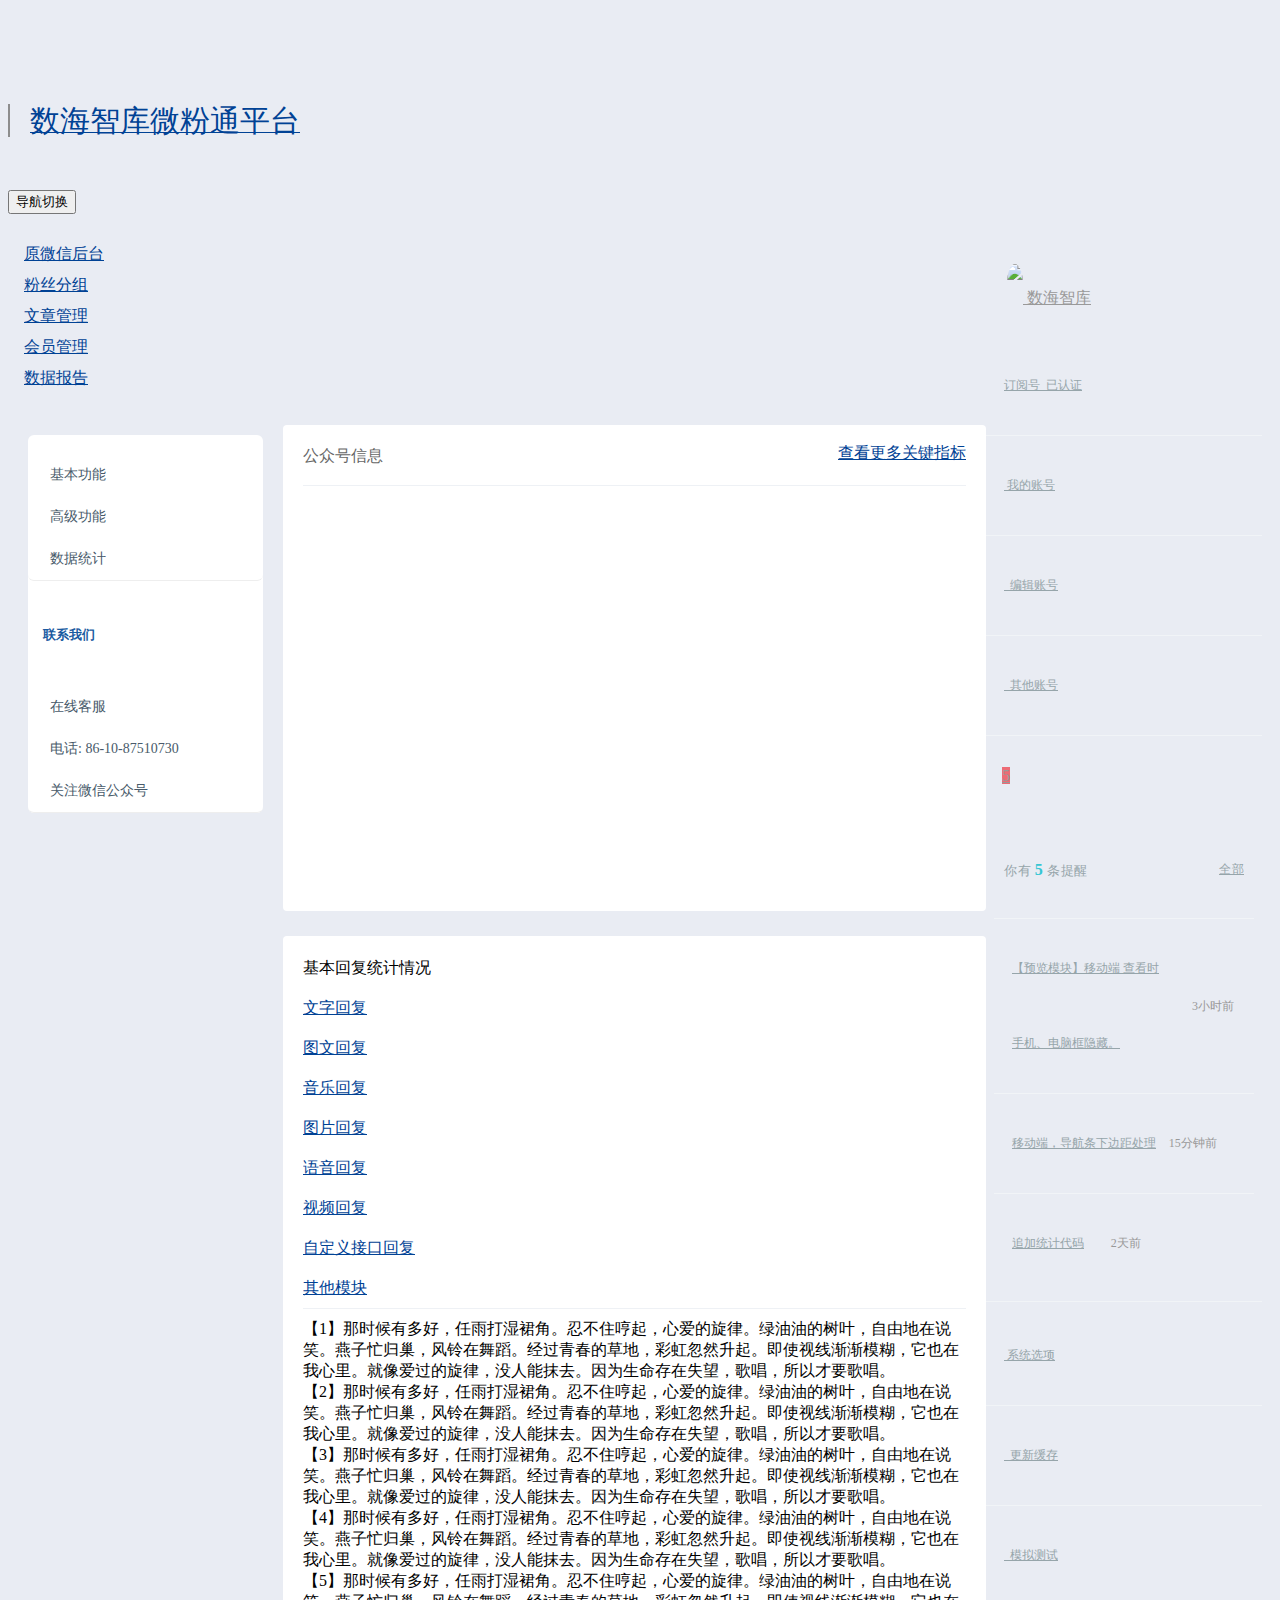
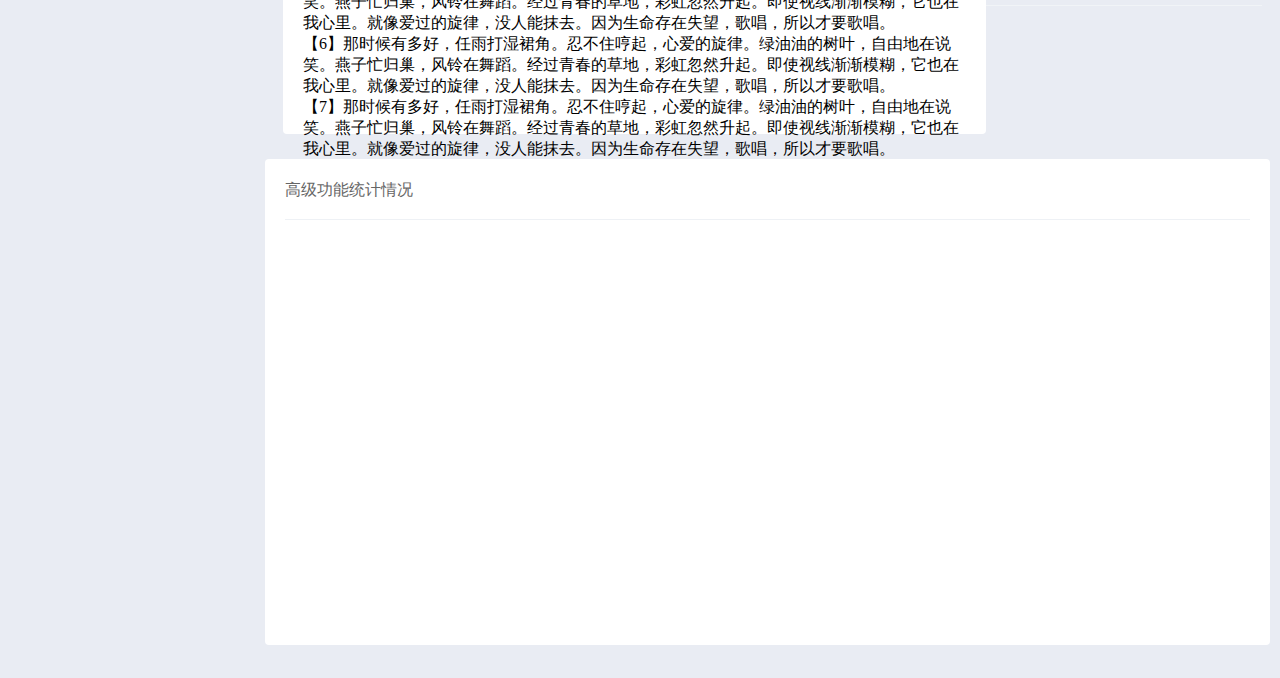
==== commit c83a358d: "无" ====
--- a/admin/index.html
+++ b/admin/index.html
@@ -23,8 +23,14 @@
 			}
 			
 			.nav-list-style {
-				height: 52px;
-				line-height: 52px;
+				height: 35px;
+				line-height: 28px;
+			}
+			
+			.am-topbar-right {
+				float: right;
+				margin-right: 10px;
+				margin-top: 20px;
 			}
 			
 			.am-nav>li>a {
@@ -69,18 +75,49 @@
 					<img src="assets/img/logo.png" alt="">
 				</a>
 			</div>
-			<div class="am-icon-list tpl-header-nav-hover-ico am-fl am-margin-right">
-
-			</div>
-
+			<!--<div class="am-icon-list tpl-header-nav-hover-ico am-fl am-margin-right">
+             
+			</div>-->
+            <div class="am-fl tpl-header-navbar">
+						<ul>
+							<!-- 欢迎语 -->
+							<li class=" tpl-header-navbar-welcome am-align-left">
+								<a href="javascript:;">
+									<span style="font-size: 30px;padding-left: 20px; border-left: 2px solid #8d8d8d;">数海智库微粉通平台</span></a>
+							</li>
+						</ul>
+					</div>
 			<button class="am-topbar-btn am-topbar-toggle am-btn am-btn-sm am-btn-success am-show-sm-only" data-am-collapse="{target: '#topbar-collapse'}"><span class="am-sr-only">导航切换</span> <span class="am-icon-bars"></span></button>
 
 			<div class="am-collapse am-topbar-collapse" id="topbar-collapse">
-
+               
 				<ul class="am-nav am-nav-pills am-topbar-nav am-topbar-right admin-header-list tpl-header-list">
+					 <!--<li class="am-hide-sm-only">
+						<a href="javascript:;" id="admin-fullscreen" class="tpl-header-list-link"><span class="am-icon-arrows-alt"></span> <span class="admin-fullText">全屏</span></a>
+					</li>-->
 					<li class="am-dropdown" data-am-dropdown data-am-dropdown-toggle>
 						<a class="am-dropdown-toggle tpl-header-list-link" href="javascript:;">
-							<span class="am-icon-bell-o"></span> 提醒 <span class="am-badge tpl-badge-success am-round">5</span></span>
+							<span class="tpl-header-list-user-ico"> <img src="assets/img/user01.png"><span>&nbsp;数海智库</span></span>
+						</a>
+						<ul class="am-dropdown-content">
+							<li>
+								<a href="#"><span >订阅号</span>&nbsp; <span class="am-alert-success">已认证</span></a>
+							</li>
+							<li>
+								<a href="#"><span class="am-icon-user "></span>&nbsp;我的账号</a>
+							</li>
+							<li>
+								<a href="#"><span class="am-icon-edit  "></span>&nbsp; 编辑账号</a>
+							</li>
+							<li>
+								<a href="#"><span class="am-icon-users "></span>&nbsp; 其他账号</a>
+							</li>
+						</ul>
+					</li>
+
+					<li class="am-dropdown" data-am-dropdown data-am-dropdown-toggle>
+						<a class="am-dropdown-toggle tpl-header-list-link" href="javascript:;">
+							<span class="am-icon-bell-o"></span><span class="am-badge tpl-badge-danger am-round">5</span></span>
 						</a>
 						<ul class="am-dropdown-content tpl-dropdown-content">
 							<li class="tpl-dropdown-content-external">
@@ -103,98 +140,18 @@
 					</li>
 					<li class="am-dropdown" data-am-dropdown data-am-dropdown-toggle>
 						<a class="am-dropdown-toggle tpl-header-list-link" href="javascript:;">
-							<span class="am-icon-comment-o"></span> 消息 <span class="am-badge tpl-badge-danger am-round">9</span></span>
-						</a>
-						<ul class="am-dropdown-content tpl-dropdown-content">
-							<li class="tpl-dropdown-content-external">
-								<h3>你有 <span class="tpl-color-danger">9</span> 条新消息</h3>
-								<a href="###">全部</a>
-							</li>
-							<li>
-								<a href="#" class="tpl-dropdown-content-message">
-									<span class="tpl-dropdown-content-photo">
-                      <img src="assets/img/user02.png" alt=""> </span>
-									<span class="tpl-dropdown-content-subject">
-                      <span class="tpl-dropdown-content-from"> 禁言小张 </span>
-									<span class="tpl-dropdown-content-time">10分钟前 </span>
-									</span>
-									<span class="tpl-dropdown-content-font"> Amaze UI 的诞生，依托于 GitHub 及其他技术社区上一些优秀的资源；Amaze UI 的成长，则离不开用户的支持。 </span>
-								</a>
-								<a href="#" class="tpl-dropdown-content-message">
-									<span class="tpl-dropdown-content-photo">
-                      <img src="assets/img/user03.png" alt=""> </span>
-									<span class="tpl-dropdown-content-subject">
-                      <span class="tpl-dropdown-content-from"> Steam </span>
-									<span class="tpl-dropdown-content-time">18分钟前</span>
-									</span>
-									<span class="tpl-dropdown-content-font"> 为了能最准确的传达所描述的问题， 建议你在反馈时附上演示，方便我们理解。 </span>
-								</a>
-							</li>
-
-						</ul>
-					</li>
-					<li class="am-dropdown" data-am-dropdown data-am-dropdown-toggle>
-						<a class="am-dropdown-toggle tpl-header-list-link" href="javascript:;">
-							<span class="am-icon-calendar"></span> 进度 <span class="am-badge tpl-badge-primary am-round">4</span></span>
-						</a>
-						<ul class="am-dropdown-content tpl-dropdown-content">
-							<li class="tpl-dropdown-content-external">
-								<h3>你有 <span class="tpl-color-primary">4</span> 个任务进度</h3>
-								<a href="###">全部</a>
-							</li>
-							<li>
-								<a href="javascript:;" class="tpl-dropdown-content-progress">
-									<span class="task">
-                        <span class="desc">Amaze UI 用户中心 v1.2 </span>
-									<span class="percent">45%</span>
-									</span>
-									<span class="progress">
-                        <div class="am-progress tpl-progress am-progress-striped"><div class="am-progress-bar am-progress-bar-success" style="width:45%"></div></div>
-                    </span>
-								</a>
-							</li>
-							<li>
-								<a href="javascript:;" class="tpl-dropdown-content-progress">
-									<span class="task">
-                        <span class="desc">新闻内容页 </span>
-									<span class="percent">30%</span>
-									</span>
-									<span class="progress">
-                       <div class="am-progress tpl-progress am-progress-striped"><div class="am-progress-bar am-progress-bar-secondary" style="width:30%"></div></div>
-                    </span>
-								</a>
-							</li>
-							<li>
-								<a href="javascript:;" class="tpl-dropdown-content-progress">
-									<span class="task">
-                        <span class="desc">管理中心 </span>
-									<span class="percent">60%</span>
-									</span>
-									<span class="progress">
-                        <div class="am-progress tpl-progress am-progress-striped"><div class="am-progress-bar am-progress-bar-warning" style="width:60%"></div></div>
-                    </span>
-								</a>
-							</li>
-
-						</ul>
-					</li>
-					<li class="am-hide-sm-only">
-						<a href="javascript:;" id="admin-fullscreen" class="tpl-header-list-link"><span class="am-icon-arrows-alt"></span> <span class="admin-fullText">开启全屏</span></a>
-					</li>
-
-					<li class="am-dropdown" data-am-dropdown data-am-dropdown-toggle>
-						<a class="am-dropdown-toggle tpl-header-list-link" href="javascript:;">
-							<span class="tpl-header-list-user-nick">禁言小张</span><span class="tpl-header-list-user-ico"> <img src="assets/img/user01.png"></span>
+							<span class="am-icon-gear"></span></span>
 						</a>
 						<ul class="am-dropdown-content">
-							<li>
-								<a href="#"><span class="am-icon-user-secret"></span>&nbsp;我的</a>
-							</li>
-							<li>
-								<a href="#"><span class="am-icon-cog"></span>&nbsp; 编辑</a>
-							</li>
-							<li>
-								<a href="#"><span class="am-icon-users"></span>&nbsp; 其他账户</a>
+							
+							<li>
+								<a href="#"><span class="am-icon-wrench"></span>&nbsp;系统选项</a>
+							</li>
+							<li>
+								<a href="#"><i class="am-icon-refresh"></i>&nbsp; 更新缓存</a>
+							</li>
+							<li>
+								<a href="#"><span class="am-icon-mobile-phone am-icon-sm"></span>&nbsp; 模拟测试</a>
 							</li>
 						</ul>
 					</li>
@@ -250,42 +207,42 @@
 								<ul class="tpl-left-nav-sub-menu">
 									<li>
 										<a href="table-font-list.html">
-											<i class="am-icon-file-text-o" style="color: #1283c8;"></i>
+											<i class="am-icon-file-text-o" ></i>
 											<span>文字回复</span>
 
 										</a>
 										<a href="table-font-list.html">
-											<i class="am-icon-paste" style="color: #1283c8;"></i>
+											<i class="am-icon-paste" ></i>
 											<span>图文回复</span>
 
 										</a>
 										<a href="table-font-list.html">
-											<i class="am-icon-music" style="color: #1283c8;"></i>
+											<i class="am-icon-music" ></i>
 											<span>音乐回复</span>
 
 										</a>
 										<a href="table-font-list.html">
-											<i class="am-icon-file-image-o" style="color: #1283c8;"></i>
+											<i class="am-icon-file-image-o" ></i>
 											<span>图片回复</span>
 
 										</a>
 										<a href="table-font-list.html">
-											<i class="am-icon-file-audio-o" style="color: #1283c8;"></i>
+											<i class="am-icon-file-audio-o" ></i>
 											<span>语音回复</span>
 
 										</a>
 										<a href="table-font-list.html">
-											<i class="am-icon-file-movie-o" style="color: #1283c8;"></i>
+											<i class="am-icon-file-movie-o" ></i>
 											<span>视频回复</span>
 
 										</a>
 										<a href="table-font-list.html">
-											<i class="am-icon-gear" style="color: #1283c8;"></i>
+											<i class="am-icon-gear" ></i>
 											<span>自定义接口回复</span>
 
 										</a>
 										<a href="table-font-list.html">
-											<i class="am-icon-table" style="color: #1283c8;"></i>
+											<i class="am-icon-table" ></i>
 											<span>文字表格</span>
 
 										</a>
@@ -303,192 +260,87 @@
 								<ul class="tpl-left-nav-sub-menu">
 									<li>
 										<a href="table-font-list.html">
-											<i class="am-icon-file-text-o"></i>
-											<span>文字回复</span>
-
-										</a>
-										<a href="table-font-list.html">
-											<i class="am-icon-paste"></i>
-											<span>图文回复</span>
-
-										</a>
-										<a href="table-font-list.html">
-											<i class="am-icon-music"></i>
-											<span>音乐回复</span>
-
-										</a>
-										<a href="table-font-list.html">
-											<i class="am-icon-file-image-o"></i>
-											<span>图片回复</span>
-
-										</a>
-										<a href="table-font-list.html">
-											<i class="am-icon-file-audio-o"></i>
-											<span>语音回复</span>
-
-										</a>
-										<a href="table-font-list.html">
-											<i class="am-icon-file-movie-o"></i>
-											<span>视频回复</span>
-
-										</a>
-										<a href="table-font-list.html">
-											<i class="am-icon-gear"></i>
-											<span>自定义接口回复</span>
-
-										</a>
-										<a href="table-font-list.html">
-											<i class="am-icon-table"></i>
-											<span>文字表格</span>
-
-										</a>
+											<i class="am-icon-plus-circle"></i>
+											<span>常用服务接入</span>
+
+										</a>
+										<a href="table-font-list.html">
+											<i class="am-icon-cog"></i>
+											<span>自定义菜单</span>
+
+										</a>
+										<a href="table-font-list.html">
+											<i class="am-icon-comments-o"></i>
+											<span>特殊消息回复</span>
+
+										</a>
+										<a href="table-font-list.html">
+											<i class="am-icon-qrcode"></i>
+											<span>二维码管理</span>
+
+										</a>
+										<a href="table-font-list.html">
+											<i class="am-icon-users"></i>
+											<span>多客服接入</span>
+
+										</a>
+										<a href="table-font-list.html">
+											<i class="am-icon-qrcode"></i>
+											<span>长链接二维码</span>
+
+										</a>
+										
 
 									</li>
 								</ul>
 							</li>
 
 							<li class="tpl-left-nav-item">
-								<a href="login.html" class="nav-link tpl-left-nav-link-list">
+								<a href="#" class="nav-link tpl-left-nav-link-list">
 									<i class="am-icon-pie-chart" style="color: #3774AD;"></i>
 									<span>数据统计</span>
-
+                                    <i class="am-icon-angle-right tpl-left-nav-more-ico am-fr am-margin-right"></i>
 								</a>
+								<ul class="tpl-left-nav-sub-menu">
+									<li>
+										<a href="table-font-list.html">
+											<i class="am-icon-commenting-o"></i>
+											<span>聊天记录</span>
+
+										</a>
+										<a href="table-font-list.html">
+											<i class="am-icon-area-chart"></i>
+											<span>回复规则使用情况</span>
+
+										</a>
+										<a href="table-font-list.html">
+											<i class="am-icon-key"></i>
+											<span>关键词命中情况</span>
+
+										</a>
+										<a href="table-font-list.html">
+											<i class="am-icon-plug"></i>
+											<span>参数</span>
+
+										</a>
+										
+
+									</li>
+								</ul>
 							</li>
 						</ul>
 					</div>
 				</div>
+				
 				<div class="tpl-left-nav-wrapper">
 					<div class="tpl-left-nav-title">
-						功能列表
+						联系我们
 					</div>
 					<div class="tpl-left-nav-list">
 						<ul class="tpl-left-nav-menu">
 							<li class="tpl-left-nav-item">
 								<a href="javascript:;" class="nav-link tpl-left-nav-link-list">
-									<i class="am-icon-gears"></i>
-									<span>基本功能</span>
-									<i class="am-icon-angle-right tpl-left-nav-more-ico am-fr am-margin-right"></i>
-								</a>
-								<ul class="tpl-left-nav-sub-menu">
-									<li>
-										<a href="table-font-list.html">
-											<i class="am-icon-file-text-o"></i>
-											<span>文字回复</span>
-
-										</a>
-										<a href="table-font-list.html">
-											<i class="am-icon-paste"></i>
-											<span>图文回复</span>
-
-										</a>
-										<a href="table-font-list.html">
-											<i class="am-icon-music"></i>
-											<span>音乐回复</span>
-
-										</a>
-										<a href="table-font-list.html">
-											<i class="am-icon-file-image-o"></i>
-											<span>图片回复</span>
-
-										</a>
-										<a href="table-font-list.html">
-											<i class="am-icon-file-audio-o"></i>
-											<span>语音回复</span>
-
-										</a>
-										<a href="table-font-list.html">
-											<i class="am-icon-file-movie-o"></i>
-											<span>视频回复</span>
-
-										</a>
-										<a href="table-font-list.html">
-											<i class="am-icon-gear"></i>
-											<span>自定义接口回复</span>
-
-										</a>
-										<a href="table-font-list.html">
-											<i class="am-icon-table"></i>
-											<span>文字表格</span>
-
-										</a>
-
-									</li>
-								</ul>
-							</li>
-
-							<li class="tpl-left-nav-item">
-								<a href="javascript:;" class="nav-link tpl-left-nav-link-list">
-									<i class="am-icon-gears"></i>
-									<span>基本功能</span>
-									<i class="am-icon-angle-right tpl-left-nav-more-ico am-fr am-margin-right"></i>
-								</a>
-								<ul class="tpl-left-nav-sub-menu">
-									<li>
-										<a href="table-font-list.html">
-											<i class="am-icon-file-text-o"></i>
-											<span>文字回复</span>
-
-										</a>
-										<a href="table-font-list.html">
-											<i class="am-icon-paste"></i>
-											<span>图文回复</span>
-
-										</a>
-										<a href="table-font-list.html">
-											<i class="am-icon-music"></i>
-											<span>音乐回复</span>
-
-										</a>
-										<a href="table-font-list.html">
-											<i class="am-icon-file-image-o"></i>
-											<span>图片回复</span>
-
-										</a>
-										<a href="table-font-list.html">
-											<i class="am-icon-file-audio-o"></i>
-											<span>语音回复</span>
-
-										</a>
-										<a href="table-font-list.html">
-											<i class="am-icon-file-movie-o"></i>
-											<span>视频回复</span>
-
-										</a>
-										<a href="table-font-list.html">
-											<i class="am-icon-gear"></i>
-											<span>自定义接口回复</span>
-
-										</a>
-										<a href="table-font-list.html">
-											<i class="am-icon-table"></i>
-											<span>文字表格</span>
-
-										</a>
-
-									</li>
-								</ul>
-							</li>
-
-							<li class="tpl-left-nav-item">
-								<a href="login.html" class="nav-link tpl-left-nav-link-list">
-									<i class="am-icon-key"></i>
-									<span>登录</span>
-
-								</a>
-							</li>
-						</ul>
-					</div>
-				</div>
-
-				<div class="tpl-left-nav-wrapper">
-					<div class="tpl-left-nav-title">
-						联系我们
-					</div>
-					<div class="tpl-left-nav-list">
-						<ul class="tpl-left-nav-menu">
-							<li class="tpl-left-nav-item">
-								<a href="javascript:;" class="nav-link tpl-left-nav-link-list">
-									<i class="am-icon-stethoscope am-success" style="color:#44b549 ;"></i>
+									<i class="am-icon-stethoscope am-success" style="color:#0ea28b ;"></i>
 									<span>在线客服</span>
 									<i class="am-icon-angle-right tpl-left-nav-more-ico am-fr am-margin-right"></i>
 								</a>
@@ -520,17 +372,6 @@
 			</div>
 
 			<div class="tpl-content-wrapper">
-
-				<ol class="am-breadcrumb">
-					<li>
-						<a href="#" class="am-icon-home">首页</a>
-					</li>
-					<li>
-						<a href="#">分类</a>
-					</li>
-					<li class="am-active">内容</li>
-				</ol>
-
 				<!--内容区域第一块-->
 				<div class="row">
 					<div class="am-u-md-12 am-u-sm-12 row-mb">
@@ -562,7 +403,7 @@
 				<!--内容区域第一块-->
 
 				<!--内容区域第二块-->
-					<div class="row">
+				<div class="row">
 					<div class="am-u-md-12 am-u-sm-12 row-mb">
 						<div class="tpl-portlet">
 							<div class="">
@@ -600,7 +441,7 @@
 											<a href="[data-tab-panel-7]">其他模块</a>
 										</li>
 									</ul>
-									<div class="am-tabs-bd " style="height: 400px; border: none;">
+									<div class="am-tabs-bd " style="height: 400px; border: none;-webkit-user-select: all;">
 										<div data-tab-panel-0 class="am-tab-panel am-active">
 											【1】那时候有多好，任雨打湿裙角。忍不住哼起，心爱的旋律。绿油油的树叶，自由地在说笑。燕子忙归巢，风铃在舞蹈。经过青春的草地，彩虹忽然升起。即使视线渐渐模糊，它也在我心里。就像爱过的旋律，没人能抹去。因为生命存在失望，歌唱，所以才要歌唱。
 										</div>
@@ -632,15 +473,12 @@
 						</div>
 
 					</div>
-					
+
 				</div>
-                <!--内容区域第二块-->
-	
-				
-				
-				
+				<!--内容区域第二块-->
+
 				<!--内容区域第三块-->
-                    <div class="row">
+				<div class="row">
 					<div class="am-u-md-12 am-u-sm-12 row-mb">
 						<div class="tpl-portlet">
 							<div class="tpl-portlet-title">
@@ -648,7 +486,7 @@
 									<i class="am-icon-suitcase" style="color:#44b549;"></i>
 									<span> 高级功能统计情况</span>
 								</div>
-								
+
 							</div>
 
 							<!--统计图表插入点-->
@@ -661,7 +499,7 @@
 
 				</div>
 				<!--内容区域第三块-->
-				
+
 			</div>
 
 		</div>
